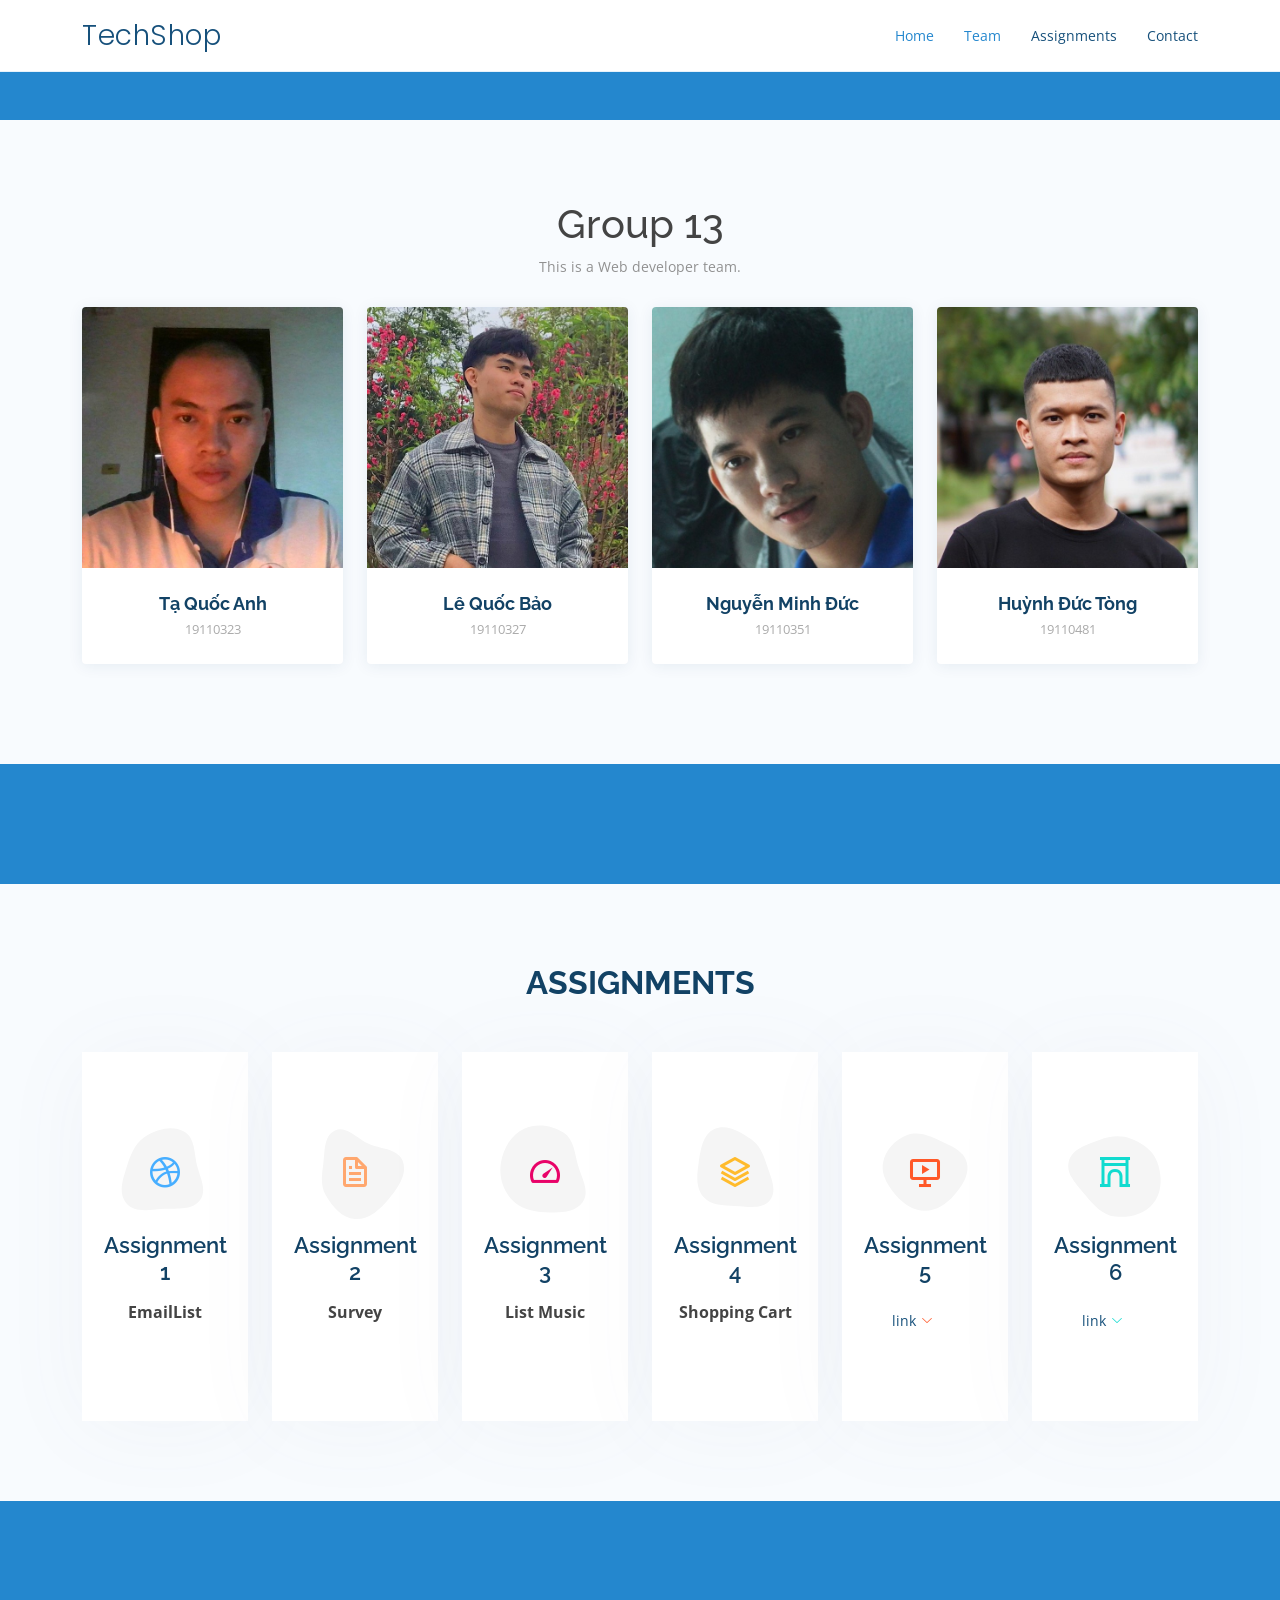
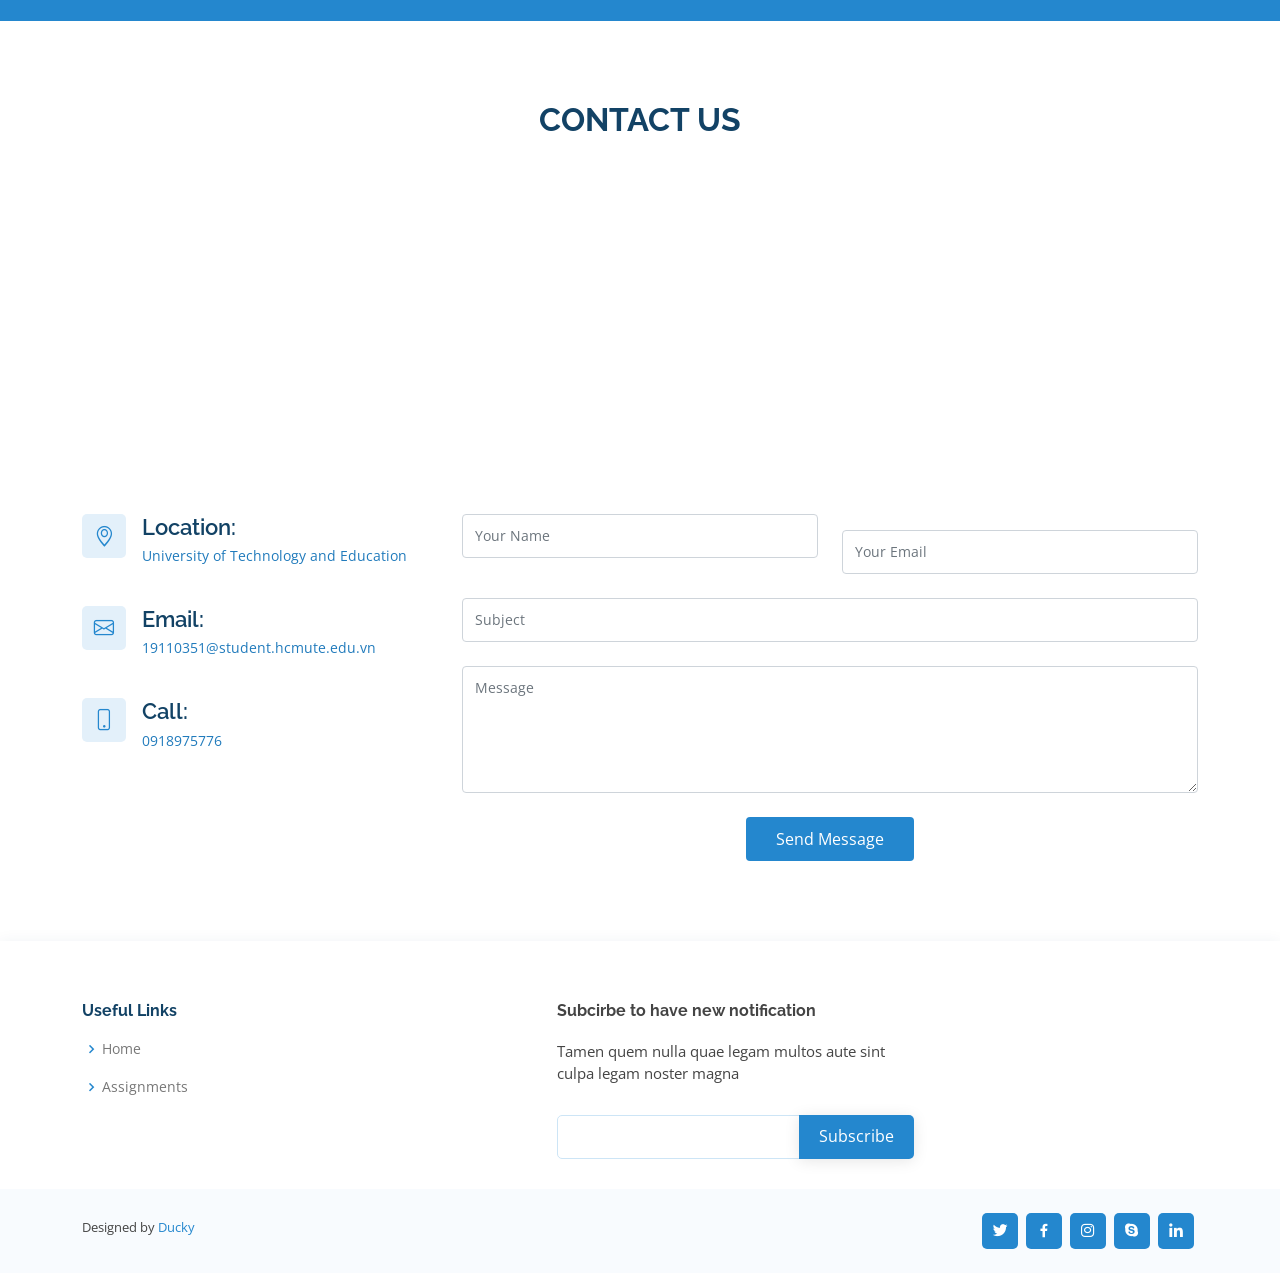
==== homepage.html @ ae22fce1 "commit - 4 Bao" ====
<!DOCTYPE html>
<html lang="en">

<head>
  <meta charset="utf-8">
  <meta content="width=device-width, initial-scale=1.0" name="viewport">

  <title>TechShop</title>
  <meta content="" name="description">
  <meta content="" name="keywords">

  <!-- Favicons -->
  <link href="assets/img/favicon.png" rel="icon">
  <link href="assets/img/apple-touch-icon.png" rel="apple-touch-icon">

  <!-- Google Fonts -->
  <link href="https://fonts.googleapis.com/css?family=Open+Sans:300,300i,400,400i,600,600i,700,700i|Raleway:300,300i,400,400i,500,500i,600,600i,700,700i|Poppins:300,300i,400,400i,500,500i,600,600i,700,700i" rel="stylesheet">

  <!-- Vendor CSS Files -->
  <link href="assets/vendor/aos/aos.css" rel="stylesheet">
  <link href="assets/vendor/bootstrap/css/bootstrap.min.css" rel="stylesheet">
  <link href="assets/vendor/bootstrap-icons/bootstrap-icons.css" rel="stylesheet">
  <link href="assets/vendor/boxicons/css/boxicons.min.css" rel="stylesheet">
  <link href="assets/vendor/glightbox/css/glightbox.min.css" rel="stylesheet">
  <link href="assets/vendor/remixicon/remixicon.css" rel="stylesheet">
  <link href="assets/vendor/swiper/swiper-bundle.min.css" rel="stylesheet">

  <!-- Template Main CSS File -->
  <link href="assets/css/style.css" rel="stylesheet">

  <!-- =======================================================
  * Template Name: OnePage - v4.4.0
  * Template URL: https://bootstrapmade.com/onepage-multipurpose-bootstrap-template/
  * Author: BootstrapMade.com
  * License: https://bootstrapmade.com/license/
  ======================================================== -->
</head>

<body>

  <!-- ======= Header ======= -->
  <header id="header" class="fixed-top">
    <div class="container d-flex align-items-center justify-content-between">

      <h1 class="logo"><a href="index.html">TechShop</a></h1>
      <!-- Uncomment below if you prefer to use an image logo -->
      <!-- <a href="index.html" class="logo"><img src="assets/img/logo.png" alt="" class="img-fluid"></a>-->

      <nav id="navbar" class="navbar">
        <ul>
          <li><a class="nav-link scrollto active" href="#hero">Home</a></li>
          <li><a class="nav-link scrollto" href="#team">Team</a></li>
          <!-- <li><a class="nav-link scrollto" href="#about">About</a></li> -->
          <li><a class="nav-link scrollto" href="#services">Assignments</a></li>
          <!-- <li><a class="nav-link scrollto o" href="#portfolio">Portfolio</a></li>
          <li><a class="nav-link scrollto" href="#pricing">Pricing</a></li> -->
          <li><a class="nav-link scrollto" href="#contact">Contact</a></li>
        </ul>
        <i class="bi bi-list mobile-nav-toggle"></i>
      </nav><!-- .navbar -->

    </div>
  </header><!-- End Header -->

  <!-- ======= Hero Section ======= -->
  <!-- <section id="hero" class="d-flex align-items-center">
    <div class="container position-relative" data-aos="fade-up" data-aos-delay="100">
      <div class="row justify-content-center">
        <div class="col-xl-7 col-lg-9 text-center">
          <h1>One Page Bootstrap Website Template</h1>
          <h2>We are team of talented designers</h2>
        </div>
      </div>
      <div class="text-center">
        <a href="#about" class="btn-get-started scrollto">Get Started</a>
      </div>

      <div class="row icon-boxes">
        <div class="col-md-6 col-lg-3 d-flex align-items-stretch mb-5 mb-lg-0" data-aos="zoom-in" data-aos-delay="200">
          <div class="icon-box">
            <div class="icon"><i class="ri-stack-line"></i></div>
            <h4 class="title"><a href="">Lorem Ipsum</a></h4>
            <p class="description">Voluptatum deleniti atque corrupti quos dolores et quas molestias excepturi</p>
          </div>
        </div>

        <div class="col-md-6 col-lg-3 d-flex align-items-stretch mb-5 mb-lg-0" data-aos="zoom-in" data-aos-delay="300">
          <div class="icon-box">
            <div class="icon"><i class="ri-palette-line"></i></div>
            <h4 class="title"><a href="">Sed ut perspiciatis</a></h4>
            <p class="description">Duis aute irure dolor in reprehenderit in voluptate velit esse cillum dolore</p>
          </div>
        </div>

        <div class="col-md-6 col-lg-3 d-flex align-items-stretch mb-5 mb-lg-0" data-aos="zoom-in" data-aos-delay="400">
          <div class="icon-box">
            <div class="icon"><i class="ri-command-line"></i></div>
            <h4 class="title"><a href="">Magni Dolores</a></h4>
            <p class="description">Excepteur sint occaecat cupidatat non proident, sunt in culpa qui officia</p>
          </div>
        </div>

        <div class="col-md-6 col-lg-3 d-flex align-items-stretch mb-5 mb-lg-0" data-aos="zoom-in" data-aos-delay="500">
          <div class="icon-box">
            <div class="icon"><i class="ri-fingerprint-line"></i></div>
            <h4 class="title"><a href="">Nemo Enim</a></h4>
            <p class="description">At vero eos et accusamus et iusto odio dignissimos ducimus qui blanditiis</p>
          </div>
        </div>

      </div>
    </div>
  </section>End Hero -->

  <main id="main">

    <!-- ======= About Section ======= -->
    <!-- <section id="about" class="about">
      <div class="container" data-aos="fade-up">

        <div class="section-title">
          <h2>About Us</h2>
          <p>Magnam dolores commodi suscipit. Necessitatibus eius consequatur ex aliquid fuga eum quidem. </p>
        </div>

        <div class="row content">
          <div class="col-lg-6">
            <p>
              Lorem ipsum dolor sit amet, consectetur adipiscing elit, sed do eiusmod tempor incididunt ut labore et dolore
              magna aliqua.
            </p>
            <ul>
              <li><i class="ri-check-double-line"></i> Ullamco laboris nisi ut aliquip ex ea commodo consequat</li>
              <li><i class="ri-check-double-line"></i> Duis aute irure dolor in reprehenderit in voluptate velit</li>
              <li><i class="ri-check-double-line"></i> Ullamco laboris nisi ut aliquip ex ea commodo consequat</li>
            </ul>
          </div>
          <div class="col-lg-6 pt-4 pt-lg-0">
            <p>
              Ullamco laboris nisi ut aliquip ex ea commodo consequat. Duis aute irure dolor in reprehenderit in voluptate
              velit esse cillum dolore eu fugiat nulla pariatur. Excepteur sint occaecat cupidatat non proident, sunt in
              culpa qui officia deserunt mollit anim id est laborum.
            </p>
            <a href="#" class="btn-learn-more">Learn More</a>
          </div>
        </div>

      </div>
    </section>End About Section -->

    <!-- ======= Counts Section ======= -->
    <!-- <section id="counts" class="counts section-bg">
      <div class="container">

        <div class="row justify-content-end">

          <div class="col-lg-3 col-md-5 col-6 d-md-flex align-items-md-stretch">
            <div class="count-box">
              <span data-purecounter-start="0" data-purecounter-end="65" data-purecounter-duration="2" class="purecounter"></span>
              <p>Happy Clients</p>
            </div>
          </div>

          <div class="col-lg-3 col-md-5 col-6 d-md-flex align-items-md-stretch">
            <div class="count-box">
              <span data-purecounter-start="0" data-purecounter-end="85" data-purecounter-duration="2" class="purecounter"></span>
              <p>Projects</p>
            </div>
          </div>

          <div class="col-lg-3 col-md-5 col-6 d-md-flex align-items-md-stretch">
            <div class="count-box">
              <span data-purecounter-start="0" data-purecounter-end="30" data-purecounter-duration="2" class="purecounter"></span>
              <p>Years of experience</p>
            </div>
          </div>

          <div class="col-lg-3 col-md-5 col-6 d-md-flex align-items-md-stretch">
            <div class="count-box">
              <span data-purecounter-start="0" data-purecounter-end="20" data-purecounter-duration="2" class="purecounter"></span>
              <p>Awards</p>
            </div>
          </div>

        </div>

      </div>
    </section>End Counts Section -->

    <!-- ======= About Video Section ======= -->
    <!-- <section id="about-video" class="about-video">
      <div class="container" data-aos="fade-up">

        <div class="row">

          <div class="col-lg-6 video-box align-self-baseline" data-aos="fade-right" data-aos-delay="100">
            <img src="assets/img/about-video.jpg" class="img-fluid" alt="">
            <a href="https://www.youtube.com/watch?v=jDDaplaOz7Q" class="glightbox play-btn mb-4" data-vbtype="video" data-autoplay="true"></a>
          </div>

          <div class="col-lg-6 pt-3 pt-lg-0 content" data-aos="fade-left" data-aos-delay="100">
            <h3>Voluptatem dignissimos provident quasi corporis voluptates sit assumenda.</h3>
            <p class="fst-italic">
              Lorem ipsum dolor sit amet, consectetur adipiscing elit, sed do eiusmod tempor incididunt ut labore et dolore
              magna aliqua.
            </p>
            <ul>
              <li><i class="bx bx-check-double"></i> Ullamco laboris nisi ut aliquip ex ea commodo consequat.</li>
              <li><i class="bx bx-check-double"></i> Duis aute irure dolor in reprehenderit in voluptate velit.</li>
              <li><i class="bx bx-check-double"></i> Voluptate repellendus pariatur reprehenderit corporis sint.</li>
              <li><i class="bx bx-check-double"></i> Ullamco laboris nisi ut aliquip ex ea commodo consequat. Duis aute irure dolor in reprehenderit in voluptate trideta storacalaperda mastiro dolore eu fugiat nulla pariatur.</li>
            </ul>
            <p>
              Ullamco laboris nisi ut aliquip ex ea commodo consequat. Duis aute irure dolor in reprehenderit in voluptate
              velit esse cillum dolore eu fugiat nulla pariatur. Excepteur sint occaecat cupidatat non proident, sunt in
              culpa qui officia deserunt mollit anim id est laborum
            </p>
          </div>

        </div>

      </div>
    </section>End About Video Section -->

    <!-- ======= Clients Section ======= -->
    <!-- <section id="clients" class="clients section-bg">
      <div class="container">

        <div class="row">

          <div class="col-lg-2 col-md-4 col-6 d-flex align-items-center justify-content-center" data-aos="zoom-in">
            <img src="assets/img/clients/client-1.png" class="img-fluid" alt="">
          </div>

          <div class="col-lg-2 col-md-4 col-6 d-flex align-items-center justify-content-center" data-aos="zoom-in">
            <img src="assets/img/clients/client-2.png" class="img-fluid" alt="">
          </div>

          <div class="col-lg-2 col-md-4 col-6 d-flex align-items-center justify-content-center" data-aos="zoom-in">
            <img src="assets/img/clients/client-3.png" class="img-fluid" alt="">
          </div>

          <div class="col-lg-2 col-md-4 col-6 d-flex align-items-center justify-content-center" data-aos="zoom-in">
            <img src="assets/img/clients/client-4.png" class="img-fluid" alt="">
          </div>

          <div class="col-lg-2 col-md-4 col-6 d-flex align-items-center justify-content-center" data-aos="zoom-in">
            <img src="assets/img/clients/client-5.png" class="img-fluid" alt="">
          </div>

          <div class="col-lg-2 col-md-4 col-6 d-flex align-items-center justify-content-center" data-aos="zoom-in">
            <img src="assets/img/clients/client-6.png" class="img-fluid" alt="">
          </div>

        </div>

      </div>
    </section>End Clients Section -->

    <!-- ======= Testimonials Section ======= -->
    <!-- ======= Team Section ======= -->
        <section id="cta" class="cta">
          <div class="container" data-aos="zoom-in">
            <div class="text-center">
            </div>
          </div>
        </section><!-- End Cta Section -->
    <section id="team" class="team section-bg">
      <div class="container" data-aos="fade-up">

        <div class="section-title">
          <h1>Group 13</h1>
          <p>This is a Web developer team.</p>
        </div>

        <div class="row">

          <div class="col-lg-3 col-md-6 d-flex align-items-stretch" data-aos="fade-up" data-aos-delay="100">
            <div class="member">
              <div class="member-img">
                <img src="assets/img/team/QAnh.jpg" class="img-fluid" alt="">
                <div class="social">
                  <a href=""><i class="bi bi-twitter"></i></a>
                  <a href="https://www.facebook.com/quocanhcutedethuong"><i class="bi bi-facebook"></i></a>
                  <a href=""><i class="bi bi-instagram"></i></a>
                  <a href=""><i class="bi bi-linkedin"></i></a>
                </div>
              </div>
              <div class="member-info">
                <h4>Tạ Quốc Anh</h4>
                <span>19110323</span>
              </div>
            </div>
          </div>

          <div class="col-lg-3 col-md-6 d-flex align-items-stretch" data-aos="fade-up" data-aos-delay="200">
            <div class="member">
              <div class="member-img">
                <img src="assets/img/team/Bao.jpg" class="img-fluid" alt="">
                <div class="social">
                  <a href=""><i class="bi bi-twitter"></i></a>
                  <a href="https://www.facebook.com/quocbao.le.12576"><i class="bi bi-facebook"></i></a>
                  <a href=""><i class="bi bi-instagram"></i></a>
                  <a href=""><i class="bi bi-linkedin"></i></a>
                </div>
              </div>
              <div class="member-info">
                <h4>Lê Quốc Bảo</h4>
                <span>19110327</span>
              </div>
            </div>
          </div>

          <div class="col-lg-3 col-md-6 d-flex align-items-stretch" data-aos="fade-up" data-aos-delay="300">
            <div class="member">
              <div class="member-img">
                <img src="assets/img/team/Ducky.jpg" class="img-fluid" alt="">
                <div class="social">
                  <a href=""><i class="bi bi-twitter"></i></a>
                  <a href="https://www.facebook.com/minkduckk/"><i class="bi bi-facebook"></i></a>
                  <a href=""><i class="bi bi-instagram"></i></a>
                  <a href=""><i class="bi bi-linkedin"></i></a>
                </div>
              </div>
              <div class="member-info">
                <h4>Nguyễn Minh Đức</h4>
                <span>19110351</span>
              </div>
            </div>
          </div>

          <div class="col-lg-3 col-md-6 d-flex align-items-stretch" data-aos="fade-up" data-aos-delay="400">
            <div class="member">
              <div class="member-img">
                <img src="assets/img/team/Tong.jpg" class="img-fluid" alt="">
                <div class="social">
                  <a href=""><i class="bi bi-twitter"></i></a>
                  <a href="https://www.facebook.com/profile.php?id=100012479777124"><i class="bi bi-facebook"></i></a>
                  <a href=""><i class="bi bi-instagram"></i></a>
                  <a href=""><i class="bi bi-linkedin"></i></a>
                </div>
              </div>
              <div class="member-info">
                <h4>Huỳnh Đức Tòng</h4>
                <span>19110481</span>
              </div>
            </div>
          </div>

        </div>

      </div>
    </section><!-- End Team Section -->
    <!-- ======= Cta Section ======= -->
    <section id="cta" class="cta">
      <div class="container" data-aos="zoom-in">
        <div class="text-center">
        </div>
      </div>
    </section><!-- End Cta Section -->
    <!-- ======= Services Section ======= -->
    <section id="services" class="services section-bg">
      <div class="container" data-aos="fade-up">

        <div class="section-title">
          <h2>Assignments</h2>
        </div>

     

        <div class="row">
          <div class="col-lg-2 col-md-6 d-flex align-items-stretch" data-aos="zoom-in" data-aos-delay="300">
            <div class="icon-box iconbox-blue">
              <div class="icon">
                <svg width="100" height="100" viewBox="0 0 600 600" xmlns="http://www.w3.org/2000/svg"
                  href="https://demojspservlet.herokuapp.com/">
                  <path stroke="none" stroke-width="0" fill="#f5f5f5"
                    d="M300,521.0016835830174C376.1290562159157,517.8887921683347,466.0731472004068,529.7835943286574,510.70327084640275,468.03025145048787C554.3714126377745,407.6079735673963,508.03601936045806,328.9844924480964,491.2728898941984,256.3432110539036C474.5976632858925,184.082847569629,479.9380746630129,96.60480741107993,416.23090153303,58.64404602377083C348.86323505073057,18.502131276798302,261.93793281208167,40.57373210992963,193.5410806939664,78.93577620505333C130.42746243093433,114.334589627462,98.30271207620316,179.96522072025542,76.75703585869454,249.04625023123273C51.97151888228291,328.5150500222984,13.704378332031375,421.85034740162234,66.52175969318436,486.19268352777647C119.04800174914682,550.1803526380478,217.28368757567262,524.383925680826,300,521.0016835830174">
                  </path>
                </svg>
                <i class="bx bxl-dribbble"></i>
              </div>
              <h4><a href="https://ducnhoxlatui.github.io/ducnhoxlatui-LapTrinhWebRepository/">Assignment 1</a></h4>
              <strong style="text-align: center;">EmailList</strong>
        
              <!-- <p>- using only JSP</p>
                      <p>- using only Servlet</p>
                      <p>- and combining JSP and Servlet in MVC framework</p> -->
        
            </div>
          </div>
        
          <div class="col-lg-2 col-md-6 d-flex align-items-stretch" data-aos="zoom-in" data-aos-delay="300">
            <div class="icon-box iconbox-orange ">
              <div class="icon">
                <svg width="100" height="100" viewBox="0 0 600 600" xmlns="http://www.w3.org/2000/svg">
                  <path stroke="none" stroke-width="0" fill="#f5f5f5"
                    d="M300,582.0697525312426C382.5290701553225,586.8405444964366,449.9789794690241,525.3245884688669,502.5850820975895,461.55621195738473C556.606425686781,396.0723002908107,615.8543463187945,314.28637112970534,586.6730223649479,234.56875336149918C558.9533121215079,158.8439757836574,454.9685369536778,164.00468322053177,381.49747125262974,130.76875717737553C312.15926192815925,99.40240125094834,248.97055460311594,18.661163978235184,179.8680185752513,50.54337015887873C110.5421016452524,82.52863877960104,119.82277516462835,180.83849132639028,109.12597500060166,256.43424936330496C100.08760227029461,320.3096726198365,92.17705696193138,384.0621239912766,124.79988738764834,439.7174275375508C164.83382741302287,508.01625554203684,220.96474134820875,577.5009287672846,300,582.0697525312426">
                  </path>
                </svg>
                <i class="bx bx-file"></i>
              </div>
              <h4><a href="">Assignment 2</a></h4>
              <strong style="text-align: center;">Survey</strong>
            </div>
          </div>
        
          <div class="col-lg-2 col-md-6 d-flex align-items-stretch" data-aos="zoom-in" data-aos-delay="300">
            <div class="icon-box iconbox-pink">
              <div class="icon">
                <svg width="100" height="100" viewBox="0 0 600 600" xmlns="http://www.w3.org/2000/svg">
                  <path stroke="none" stroke-width="0" fill="#f5f5f5"
                    d="M300,541.5067337569781C382.14930387511276,545.0595476570109,479.8736841581634,548.3450877840088,526.4010558755058,480.5488172755941C571.5218469581645,414.80211281144784,517.5187510058486,332.0715597781072,496.52539010469104,255.14436215662573C477.37192572678356,184.95920475031193,473.57363656557914,105.61284051026155,413.0603344069578,65.22779650032875C343.27470386102294,18.654635553484475,251.2091493199835,5.337323636656869,175.0934190732945,40.62881213300186C97.87086631185822,76.43348514350839,51.98124368387456,156.15599469081315,36.44837278890362,239.84606092416172C21.716077023791087,319.22268207091537,43.775223500013084,401.1760424656574,96.891909868211,461.97329694683043C147.22146801428983,519.5804099606455,223.5754009179313,538.201503339737,300,541.5067337569781">
                  </path>
                </svg>
                <i class="bx bx-tachometer"></i>
              </div>
              <h4><a href="">Assignment 3</a></h4>
              <strong style="text-align: center;">List Music</strong>
            </div>
          </div>
        
          <div class="col-lg-2 col-md-6 d-flex align-items-stretch" data-aos="zoom-in" data-aos-delay="300">
            <div class="icon-box iconbox-yellow">
              <div class="icon">
                <svg width="100" height="100" viewBox="0 0 600 600" xmlns="http://www.w3.org/2000/svg">
                  <path stroke="none" stroke-width="0" fill="#f5f5f5"
                    d="M300,503.46388370962813C374.79870501325706,506.71871716319447,464.8034551963731,527.1746412648533,510.4981551193396,467.86667711651364C555.9287308511215,408.9015244558933,512.6030010748507,327.5744911775523,490.211057578863,256.5855673507754C471.097692560561,195.9906835881958,447.69079081568157,138.11976852964426,395.19560036434837,102.3242989838813C329.3053358748298,57.3949838291264,248.02791733380457,8.279543830951368,175.87071277845988,42.242879143198664C103.41431057327972,76.34704239035025,93.79494320519305,170.9812938413882,81.28167332365135,250.07896920659033C70.17666984294237,320.27484674793965,64.84698225790005,396.69656628748305,111.28512138212992,450.4950937839243C156.20124167950087,502.5303643271138,231.32542653798444,500.4755392045468,300,503.46388370962813">
                  </path>
                </svg>
                <i class="bx bx-layer"></i>
              </div>
              <h4><a href="">Assignment 4</a></h4>
              <strong style="text-align: center;">Shopping Cart</strong>
            </div>
          </div>
        
          <div class="col-lg-2 col-md-6 d-flex align-items-stretch" data-aos="zoom-in" data-aos-delay="300">
            <div class="icon-box iconbox-red">
              <div class="icon">
                <svg width="100" height="100" viewBox="0 0 600 600" xmlns="http://www.w3.org/2000/svg">
                  <path stroke="none" stroke-width="0" fill="#f5f5f5"
                    d="M300,532.3542879108572C369.38199826031484,532.3153073249985,429.10787420159085,491.63046689027357,474.5244479745417,439.17860296908856C522.8885846962883,383.3225815378663,569.1668002868075,314.3205725914397,550.7432151929288,242.7694973846089C532.6665558377875,172.5657663291529,456.2379748765914,142.6223662098291,390.3689995646985,112.34683881706744C326.66090330228417,83.06452184765237,258.84405631176094,53.51806209861945,193.32584062364296,78.48882559362697C121.61183558270385,105.82097193414197,62.805066853699245,167.19869350419734,48.57481801355237,242.6138429142374C34.843463184063346,315.3850353017275,76.69343916112496,383.4422959591041,125.22947124332185,439.3748458443577C170.7312796277747,491.8107796887764,230.57421082200815,532.3932930995766,300,532.3542879108572">
                  </path>
                </svg>
                <i class="bx bx-slideshow"></i>
              </div>
              <h4><a href="">Assignment 5</a></h4>
              <nav id="navbar" class="navbar">
                <ul>
                  <li class="dropdown"><a href="#"><span>link</span> <i class="bi bi-chevron-down"></i></a>
                    <ul>
                      <li><a href="#">Only Servlet</a></li>
                      <li><a href="#">Only JSP</a></li>
                      <li><a href="#">MVC</a></li>
                    </ul>
                  </li>
                </ul>
                <i class="bi bi-list mobile-nav-toggle"></i>
              </nav>
            </div>
          </div>
        
          <div class="col-lg-2 col-md-6 d-flex align-items-stretch" data-aos="zoom-in" data-aos-delay="300">
            <div class="icon-box iconbox-teal">
              <div class="icon">
                <svg width="100" height="100" viewBox="0 0 600 600" xmlns="http://www.w3.org/2000/svg">
                  <path stroke="none" stroke-width="0" fill="#f5f5f5"
                    d="M300,566.797414625762C385.7384707136149,576.1784315230908,478.7894351017131,552.8928747891023,531.9192734346935,484.94944893311C584.6109503024035,417.5663521118492,582.489472248146,322.67544863468447,553.9536738515405,242.03673114598146C529.1557734026468,171.96086150256528,465.24506316201064,127.66468636344209,395.9583748389544,100.7403814666027C334.2173773831606,76.7482773500951,269.4350130405921,84.62216499799875,207.1952322260088,107.2889140133804C132.92018162631612,134.33871894543012,41.79353780512637,160.00259165414826,22.644507872594943,236.69541883565114C3.319112789854554,314.0945973066697,72.72355303640163,379.243833228382,124.04198916343866,440.3218312028393C172.9286146004772,498.5055451809895,224.45579914871206,558.5317968840102,300,566.797414625762">
                  </path>
                </svg>
                <i class="bx bx-arch"></i>
              </div>
              <h4><a href="">Assignment 6</a></h4>
              <nav id="navbar" class="navbar">
                <ul>
                  <li class="dropdown"><a href="#"><span>link</span> <i class="bi bi-chevron-down"></i></a>
                    <ul>
                      <li><a href="#">Only Servlet</a></li>
                      <li><a href="#">Only JSP</a></li>
                      <li><a href="#">MVC</a></li>
                    </ul>
                  </li>
                </ul>
                <i class="bi bi-list mobile-nav-toggle"></i>
              </nav>
            </div>
          </div>
        
        </div>

      </div>
    </section><!-- End Sevices Section -->



   <!-- <-- ======= Portfolio Section ======= --> 
     <!-- <section id="portfolio" class="portfolio">
      <div class="container" data-aos="fade-up">

        <div class="section-title">
          <h2>Portfolio</h2>
          <p>Magnam dolores commodi suscipit. Necessitatibus eius consequatur ex aliquid fuga eum quidem. Sit sint consectetur velit. Quisquam quos quisquam cupiditate. Et nemo qui impedit suscipit alias ea. Quia fugiat sit in iste officiis commodi quidem hic quas.</p>
        </div>

        <div class="row" data-aos="fade-up" data-aos-delay="150">
          <div class="col-lg-12 d-flex justify-content-center">
            <ul id="portfolio-flters">
              <li data-filter="*" class="filter-active">All</li>
              <li data-filter=".filter-app">App</li>
              <li data-filter=".filter-card">Card</li>
              <li data-filter=".filter-web">Web</li>
            </ul>
          </div>
        </div>

        <div class="row portfolio-container" data-aos="fade-up" data-aos-delay="300">

          <div class="col-lg-4 col-md-6 portfolio-item filter-app">
            <div class="portfolio-wrap">
              <img src="assets/img/portfolio/portfolio-1.jpg" class="img-fluid" alt="">
              <div class="portfolio-info">
                <h4>App 1</h4>
                <p>App</p>
                <div class="portfolio-links">
                  <a href="assets/img/portfolio/portfolio-1.jpg" data-gallery="portfolioGallery" class="portfolio-lightbox" title="App 1"><i class="bx bx-plus"></i></a>
                  <a href="portfolio-details.html" title="More Details"><i class="bx bx-link"></i></a>
                </div>
              </div>
            </div>
          </div>

          <div class="col-lg-4 col-md-6 portfolio-item filter-web">
            <div class="portfolio-wrap">
              <img src="assets/img/portfolio/portfolio-2.jpg" class="img-fluid" alt="">
              <div class="portfolio-info">
                <h4>Web 3</h4>
                <p>Web</p>
                <div class="portfolio-links">
                  <a href="assets/img/portfolio/portfolio-2.jpg" data-gallery="portfolioGallery" class="portfolio-lightbox" title="Web 3"><i class="bx bx-plus"></i></a>
                  <a href="portfolio-details.html" title="More Details"><i class="bx bx-link"></i></a>
                </div>
              </div>
            </div>
          </div>

          <div class="col-lg-4 col-md-6 portfolio-item filter-app">
            <div class="portfolio-wrap">
              <img src="assets/img/portfolio/portfolio-3.jpg" class="img-fluid" alt="">
              <div class="portfolio-info">
                <h4>App 2</h4>
                <p>App</p>
                <div class="portfolio-links">
                  <a href="assets/img/portfolio/portfolio-3.jpg" data-gallery="portfolioGallery" class="portfolio-lightbox" title="App 2"><i class="bx bx-plus"></i></a>
                  <a href="portfolio-details.html" title="More Details"><i class="bx bx-link"></i></a>
                </div>
              </div>
            </div>
          </div>

          <div class="col-lg-4 col-md-6 portfolio-item filter-card">
            <div class="portfolio-wrap">
              <img src="assets/img/portfolio/portfolio-4.jpg" class="img-fluid" alt="">
              <div class="portfolio-info">
                <h4>Card 2</h4>
                <p>Card</p>
                <div class="portfolio-links">
                  <a href="assets/img/portfolio/portfolio-4.jpg" data-gallery="portfolioGallery" class="portfolio-lightbox" title="Card 2"><i class="bx bx-plus"></i></a>
                  <a href="portfolio-details.html" title="More Details"><i class="bx bx-link"></i></a>
                </div>
              </div>
            </div>
          </div>

          <div class="col-lg-4 col-md-6 portfolio-item filter-web">
            <div class="portfolio-wrap">
              <img src="assets/img/portfolio/portfolio-5.jpg" class="img-fluid" alt="">
              <div class="portfolio-info">
                <h4>Web 2</h4>
                <p>Web</p>
                <div class="portfolio-links">
                  <a href="assets/img/portfolio/portfolio-5.jpg" data-gallery="portfolioGallery" class="portfolio-lightbox" title="Web 2"><i class="bx bx-plus"></i></a>
                  <a href="portfolio-details.html" title="More Details"><i class="bx bx-link"></i></a>
                </div>
              </div>
            </div>
          </div>

          <div class="col-lg-4 col-md-6 portfolio-item filter-app">
            <div class="portfolio-wrap">
              <img src="assets/img/portfolio/portfolio-6.jpg" class="img-fluid" alt="">
              <div class="portfolio-info">
                <h4>App 3</h4>
                <p>App</p>
                <div class="portfolio-links">
                  <a href="assets/img/portfolio/portfolio-6.jpg" data-gallery="portfolioGallery" class="portfolio-lightbox" title="App 3"><i class="bx bx-plus"></i></a>
                  <a href="portfolio-details.html" title="More Details"><i class="bx bx-link"></i></a>
                </div>
              </div>
            </div>
          </div>

          <div class="col-lg-4 col-md-6 portfolio-item filter-card">
            <div class="portfolio-wrap">
              <img src="assets/img/portfolio/portfolio-7.jpg" class="img-fluid" alt="">
              <div class="portfolio-info">
                <h4>Card 1</h4>
                <p>Card</p>
                <div class="portfolio-links">
                  <a href="assets/img/portfolio/portfolio-7.jpg" data-gallery="portfolioGallery" class="portfolio-lightbox" title="Card 1"><i class="bx bx-plus"></i></a>
                  <a href="portfolio-details.html" title="More Details"><i class="bx bx-link"></i></a>
                </div>
              </div>
            </div>
          </div>

          <div class="col-lg-4 col-md-6 portfolio-item filter-card">
            <div class="portfolio-wrap">
              <img src="assets/img/portfolio/portfolio-8.jpg" class="img-fluid" alt="">
              <div class="portfolio-info">
                <h4>Card 3</h4>
                <p>Card</p>
                <div class="portfolio-links">
                  <a href="assets/img/portfolio/portfolio-8.jpg" data-gallery="portfolioGallery" class="portfolio-lightbox" title="Card 3"><i class="bx bx-plus"></i></a>
                  <a href="portfolio-details.html" title="More Details"><i class="bx bx-link"></i></a>
                </div>
              </div>
            </div>
          </div>

          <div class="col-lg-4 col-md-6 portfolio-item filter-web">
            <div class="portfolio-wrap">
              <img src="assets/img/portfolio/portfolio-9.jpg" class="img-fluid" alt="">
              <div class="portfolio-info">
                <h4>Web 3</h4>
                <p>Web</p>
                <div class="portfolio-links">
                  <a href="assets/img/portfolio/portfolio-9.jpg" data-gallery="portfolioGallery" class="portfolio-lightbox" title="Web 3"><i class="bx bx-plus"></i></a>
                  <a href="portfolio-details.html" title="More Details"><i class="bx bx-link"></i></a>
                </div>
              </div>
            </div>
          </div>

        </div>

      </div>
    </section> -->
    <!-- End Portfolio Section -->

    <!-- ======= Cta Section ======= -->
    <section id="cta" class="cta">
      <div class="container" data-aos="zoom-in">
        <div class="text-center">
        </div>
      </div>
    </section><!-- End Cta Section -->

    <!-- ======= Pricing Section ======= -->
    <!-- <section id="pricing" class="pricing">
      <div class="container" data-aos="fade-up">

        <div class="section-title">
          <h2>Pricing</h2>
          <p>Magnam dolores commodi suscipit. Necessitatibus eius consequatur ex aliquid fuga eum quidem. Sit sint consectetur velit. Quisquam quos quisquam cupiditate. Et nemo qui impedit suscipit alias ea. Quia fugiat sit in iste officiis commodi quidem hic quas.</p>
        </div>

        <div class="row">

          <div class="col-lg-4 col-md-6" data-aos="zoom-im" data-aos-delay="100">
            <div class="box">
              <h3>Free</h3>
              <h4><sup>$</sup>0<span> / month</span></h4>
              <ul>
                <li>Aida dere</li>
                <li>Nec feugiat nisl</li>
                <li>Nulla at volutpat dola</li>
                <li class="na">Pharetra massa</li>
                <li class="na">Massa ultricies mi</li>
              </ul>
              <div class="btn-wrap">
                <a href="#" class="btn-buy">Buy Now</a>
              </div>
            </div>
          </div>

          <div class="col-lg-4 col-md-6 mt-4 mt-md-0" data-aos="zoom-in" data-aos-delay="100">
            <div class="box featured">
              <h3>Business</h3>
              <h4><sup>$</sup>19<span> / month</span></h4>
              <ul>
                <li>Aida dere</li>
                <li>Nec feugiat nisl</li>
                <li>Nulla at volutpat dola</li>
                <li>Pharetra massa</li>
                <li class="na">Massa ultricies mi</li>
              </ul>
              <div class="btn-wrap">
                <a href="#" class="btn-buy">Buy Now</a>
              </div>
            </div>
          </div>

          <div class="col-lg-4 col-md-6 mt-4 mt-lg-0" data-aos="zoom-in" data-aos-delay="100">
            <div class="box">
              <h3>Developer</h3>
              <h4><sup>$</sup>29<span> / month</span></h4>
              <ul>
                <li>Aida dere</li>
                <li>Nec feugiat nisl</li>
                <li>Nulla at volutpat dola</li>
                <li>Pharetra massa</li>
                <li>Massa ultricies mi</li>
              </ul>
              <div class="btn-wrap">
                <a href="#" class="btn-buy">Buy Now</a>
              </div>
            </div>
          </div>

        </div>

      </div>
    </section>End Pricing Section -->

    <!-- ======= Frequently Asked Questions Section ======= -->
    <!-- <section id="faq" class="faq section-bg">
      <div class="container" data-aos="fade-up">

        <div class="section-title">
          <h2>Frequently Asked Questions</h2>
          <p>Magnam dolores commodi suscipit. Necessitatibus eius consequatur ex aliquid fuga eum quidem. Sit sint consectetur velit. Quisquam quos quisquam cupiditate. Et nemo qui impedit suscipit alias ea. Quia fugiat sit in iste officiis commodi quidem hic quas.</p>
        </div>

        <div class="faq-list">
          <ul>
            <li data-aos="fade-up">
              <i class="bx bx-help-circle icon-help"></i> <a data-bs-toggle="collapse" class="collapse" data-bs-target="#faq-list-1">Non consectetur a erat nam at lectus urna duis? <i class="bx bx-chevron-down icon-show"></i><i class="bx bx-chevron-up icon-close"></i></a>
              <div id="faq-list-1" class="collapse show" data-bs-parent=".faq-list">
                <p>
                  Feugiat pretium nibh ipsum consequat. Tempus iaculis urna id volutpat lacus laoreet non curabitur gravida. Venenatis lectus magna fringilla urna porttitor rhoncus dolor purus non.
                </p>
              </div>
            </li>

            <li data-aos="fade-up" data-aos-delay="100">
              <i class="bx bx-help-circle icon-help"></i> <a data-bs-toggle="collapse" data-bs-target="#faq-list-2" class="collapsed">Feugiat scelerisque varius morbi enim nunc? <i class="bx bx-chevron-down icon-show"></i><i class="bx bx-chevron-up icon-close"></i></a>
              <div id="faq-list-2" class="collapse" data-bs-parent=".faq-list">
                <p>
                  Dolor sit amet consectetur adipiscing elit pellentesque habitant morbi. Id interdum velit laoreet id donec ultrices. Fringilla phasellus faucibus scelerisque eleifend donec pretium. Est pellentesque elit ullamcorper dignissim. Mauris ultrices eros in cursus turpis massa tincidunt dui.
                </p>
              </div>
            </li>

            <li data-aos="fade-up" data-aos-delay="200">
              <i class="bx bx-help-circle icon-help"></i> <a data-bs-toggle="collapse" data-bs-target="#faq-list-3" class="collapsed">Dolor sit amet consectetur adipiscing elit? <i class="bx bx-chevron-down icon-show"></i><i class="bx bx-chevron-up icon-close"></i></a>
              <div id="faq-list-3" class="collapse" data-bs-parent=".faq-list">
                <p>
                  Eleifend mi in nulla posuere sollicitudin aliquam ultrices sagittis orci. Faucibus pulvinar elementum integer enim. Sem nulla pharetra diam sit amet nisl suscipit. Rutrum tellus pellentesque eu tincidunt. Lectus urna duis convallis convallis tellus. Urna molestie at elementum eu facilisis sed odio morbi quis
                </p>
              </div>
            </li>

            <li data-aos="fade-up" data-aos-delay="300">
              <i class="bx bx-help-circle icon-help"></i> <a data-bs-toggle="collapse" data-bs-target="#faq-list-4" class="collapsed">Tempus quam pellentesque nec nam aliquam sem et tortor consequat? <i class="bx bx-chevron-down icon-show"></i><i class="bx bx-chevron-up icon-close"></i></a>
              <div id="faq-list-4" class="collapse" data-bs-parent=".faq-list">
                <p>
                  Molestie a iaculis at erat pellentesque adipiscing commodo. Dignissim suspendisse in est ante in. Nunc vel risus commodo viverra maecenas accumsan. Sit amet nisl suscipit adipiscing bibendum est. Purus gravida quis blandit turpis cursus in.
                </p>
              </div>
            </li>

            <li data-aos="fade-up" data-aos-delay="400">
              <i class="bx bx-help-circle icon-help"></i> <a data-bs-toggle="collapse" data-bs-target="#faq-list-5" class="collapsed">Tortor vitae purus faucibus ornare. Varius vel pharetra vel turpis nunc eget lorem dolor? <i class="bx bx-chevron-down icon-show"></i><i class="bx bx-chevron-up icon-close"></i></a>
              <div id="faq-list-5" class="collapse" data-bs-parent=".faq-list">
                <p>
                  Laoreet sit amet cursus sit amet dictum sit amet justo. Mauris vitae ultricies leo integer malesuada nunc vel. Tincidunt eget nullam non nisi est sit amet. Turpis nunc eget lorem dolor sed. Ut venenatis tellus in metus vulputate eu scelerisque.
                </p>
              </div>
            </li>

          </ul>
        </div>

      </div>
    </section>End Frequently Asked Questions Section -->

    <!-- ======= Contact Section ======= -->
    <section id="contact" class="contact">
      <div class="container" data-aos="fade-up">

        <div class="section-title">
          <h2>Contact us</h2>
        </div>

        <div>
          <iframe style="border:0; width: 100%; height: 270px;" src="https://www.google.com/maps/embed?pb=!1m14!1m8!1m3!1d12097.433213460943!2d-74.0062269!3d40.7101282!3m2!1i1024!2i768!4f13.1!3m3!1m2!1s0x0%3A0xb89d1fe6bc499443!2sDowntown+Conference+Center!5e0!3m2!1smk!2sbg!4v1539943755621" frameborder="0" allowfullscreen></iframe>
        </div>

        <div class="row mt-5">

          <div class="col-lg-4">
            <div class="info">
              <div class="address">
                <i class="bi bi-geo-alt"></i>
                <h4>Location:</h4>
                <p>University of Technology and Education</p>
              </div>

              <div class="email">
                <i class="bi bi-envelope"></i>
                <h4>Email:</h4>
                <p>19110351@student.hcmute.edu.vn</p>
              </div>

              <div class="phone">
                <i class="bi bi-phone"></i>
                <h4>Call:</h4>
                <p>0918975776</p>
              </div>

            </div>

          </div>

          <div class="col-lg-8 mt-5 mt-lg-0">

            <form action="forms/contact.php" method="post" role="form" class="php-email-form">
              <div class="row">
                <div class="col-md-6 form-group">
                  <input type="text" name="name" class="form-control" id="name" placeholder="Your Name" required>
                </div>
                <div class="col-md-6 form-group mt-3 mt-md-3">
                  <input type="email" class="form-control" name="email" id="email" placeholder="Your Email" required>
                </div>
              </div>
              <div class="form-group mt-3">
                <input type="text" class="form-control" name="subject" id="subject" placeholder="Subject" required>
              </div>
              <div class="form-group mt-3">
                <textarea class="form-control" name="message" rows="5" placeholder="Message" required></textarea>
              </div>
              <div class="my-3">
                <div class="loading">Loading</div>
                <div class="error-message"></div>
                <div class="sent-message">Your message has been sent. Thank you!</div>
              </div>
              <div class="text-center"><button type="submit">Send Message</button></div>
            </form>

          </div>

        </div>

      </div>
    </section><!-- End Contact Section -->

  </main><!-- End #main -->

  <!-- ======= Footer ======= -->
  <footer id="footer">

    <div class="footer-top">
      <div class="container">
        <div class="row">

          <!-- <div class="col-lg-3 col-md-6 footer-contact">
            <h3>OnePage</h3>
            <p>
              A108 Adam Street <br>
              New York, NY 535022<br>
              United States <br><br>
              <strong>Phone:</strong> +1 5589 55488 55<br>
              <strong>Email:</strong> info@example.com<br>
            </p>
          </div> -->

          <div class="col-lg-2 col-md-6 footer-links">
            <h4>Useful Links</h4>
            <ul>
              <li><i class="bx bx-chevron-right"></i> <a href="#">Home</a></li>
              <!-- <li><i class="bx bx-chevron-right"></i> <a href="#">About us</a></li> -->
              <li><i class="bx bx-chevron-right"></i> <a href="#">Assignments</a></li>
              <!-- <li><i class="bx bx-chevron-right"></i> <a href="#">Terms of service</a></li>
              <li><i class="bx bx-chevron-right"></i> <a href="#">Privacy policy</a></li> -->
            </ul>
          </div>

          <div class="col-lg-3 col-md-6 footer-links">
            <!-- <h4>Our Services</h4>
            <ul>
              <li><i class="bx bx-chevron-right"></i> <a href="#">Web Design</a></li>
              <li><i class="bx bx-chevron-right"></i> <a href="#">Web Development</a></li>
              <li><i class="bx bx-chevron-right"></i> <a href="#">Product Management</a></li>
              <li><i class="bx bx-chevron-right"></i> <a href="#">Marketing</a></li>
              <li><i class="bx bx-chevron-right"></i> <a href="#">Graphic Design</a></li>
            </ul> -->
          </div>

          <div class="col-lg-4 col-md-6 footer-newsletter">
            <h4>Subcirbe to have new notification</h4>
            <p>Tamen quem nulla quae legam multos aute sint culpa legam noster magna</p>
            <form action="" method="post">
              <input type="email" name="email"><input type="submit" value="Subscribe">
            </form>
          </div>

        </div>
      </div>
    </div>

    <div class="container d-md-flex py-4">

      <div class="me-md-auto text-center text-md-start">

        <div class="credits">
          <!-- All the links in the footer should remain intact. -->
          <!-- You can delete the links only if you purchased the pro version. -->
          <!-- Licensing information: https://bootstrapmade.com/license/ -->
          <!-- Purchase the pro version with working PHP/AJAX contact form: https://bootstrapmade.com/onepage-multipurpose-bootstrap-template/ -->
          Designed by <a href="https://www.facebook.com/minkduckk/">Ducky</a>
        </div>
      </div>
      <div class="social-links text-center text-md-right pt-3 pt-md-0">
        <a href="#" class="twitter"><i class="bx bxl-twitter"></i></a>
        <a href="#" class="facebook"><i class="bx bxl-facebook"></i></a>
        <a href="#" class="instagram"><i class="bx bxl-instagram"></i></a>
        <a href="#" class="google-plus"><i class="bx bxl-skype"></i></a>
        <a href="#" class="linkedin"><i class="bx bxl-linkedin"></i></a>
      </div>
    </div>
  </footer><!-- End Footer -->

  <div id="preloader"></div>
  <a href="#" class="back-to-top d-flex align-items-center justify-content-center"><i class="bi bi-arrow-up-short"></i></a>

  <!-- Vendor JS Files -->
  <script src="assets/vendor/aos/aos.js"></script>
  <script src="assets/vendor/bootstrap/js/bootstrap.bundle.min.js"></script>
  <script src="assets/vendor/glightbox/js/glightbox.min.js"></script>
  <script src="assets/vendor/isotope-layout/isotope.pkgd.min.js"></script>
  <script src="assets/vendor/php-email-form/validate.js"></script>
  <script src="assets/vendor/purecounter/purecounter.js"></script>
  <script src="assets/vendor/swiper/swiper-bundle.min.js"></script>

  <!-- Template Main JS File -->
  <script src="assets/js/main.js"></script>

</body>

</html>
---- assets/css/style.css ----
/**
* Template Name: OnePage - v4.4.0
* Template URL: https://bootstrapmade.com/onepage-multipurpose-bootstrap-template/
* Author: BootstrapMade.com
* License: https://bootstrapmade.com/license/
*/

/*--------------------------------------------------------------
# General
--------------------------------------------------------------*/
body {
  font-family: "Open Sans", sans-serif;
  color: #444444;
}

a {
  color: #2487ce;
  text-decoration: none;
}

a:hover {
  color: #469fdf;
  text-decoration: none;
}

h1, h2, h3, h4, h5, h6 {
  font-family: "Raleway", sans-serif;
}

/*--------------------------------------------------------------
# Back to top button
--------------------------------------------------------------*/
.back-to-top {
  position: fixed;
  visibility: hidden;
  opacity: 0;
  right: 15px;
  bottom: 15px;
  z-index: 996;
  background: #2487ce;
  width: 40px;
  height: 40px;
  border-radius: 4px;
  transition: all 0.4s;
}
.back-to-top i {
  font-size: 28px;
  color: #fff;
  line-height: 0;
}
.back-to-top:hover {
  background: #3e9bdd;
  color: #fff;
}
.back-to-top.active {
  visibility: visible;
  opacity: 1;
}

/*--------------------------------------------------------------
# Preloader
--------------------------------------------------------------*/
#preloader {
  position: fixed;
  top: 0;
  left: 0;
  right: 0;
  bottom: 0;
  z-index: 9999;
  overflow: hidden;
  background: #fff;
}

#preloader:before {
  content: "";
  position: fixed;
  top: calc(50% - 30px);
  left: calc(50% - 30px);
  border: 6px solid #2487ce;
  border-top-color: #fff;
  border-bottom-color: #fff;
  border-radius: 50%;
  width: 60px;
  height: 60px;
  -webkit-animation: animate-preloader 1s linear infinite;
  animation: animate-preloader 1s linear infinite;
}

@-webkit-keyframes animate-preloader {
  0% {
    transform: rotate(0deg);
  }
  100% {
    transform: rotate(360deg);
  }
}

@keyframes animate-preloader {
  0% {
    transform: rotate(0deg);
  }
  100% {
    transform: rotate(360deg);
  }
}
/*--------------------------------------------------------------
# Disable aos animation delay on mobile devices
--------------------------------------------------------------*/
@media screen and (max-width: 768px) {
  [data-aos-delay] {
    transition-delay: 0 !important;
  }
}
/*--------------------------------------------------------------
# Header
--------------------------------------------------------------*/
#header {
  transition: all 0.5s;
  background: #fff;
  z-index: 997;
  padding: 15px 0;
  border-bottom: 1px solid #e6f2fb;
}
#header.header-scrolled {
  border-color: #fff;
  box-shadow: 0px 2px 15px rgba(18, 66, 101, 0.08);
}
#header .logo {
  font-size: 28px;
  margin: 0;
  padding: 0;
  line-height: 1;
  font-weight: 300;
  letter-spacing: 0.5px;
  font-family: "Poppins", sans-serif;
}
#header .logo a {
  color: #16507b;
}
#header .logo img {
  max-height: 40px;
}
@media (max-width: 992px) {
  #header .logo {
    font-size: 28px;
  }
}

/*--------------------------------------------------------------
# Navigation Menu
--------------------------------------------------------------*/
/**
* Desktop Navigation 
*/
.navbar {
  padding: 0;
}
.navbar ul {
  margin: 0;
  padding: 0;
  display: flex;
  list-style: none;
  align-items: center;
}
.navbar li {
  position: relative;
}
.navbar a, .navbar a:focus {
  display: flex;
  align-items: center;
  justify-content: space-between;
  padding: 10px 0 10px 30px;
  font-size: 14px;
  color: #16507b;
  white-space: nowrap;
  transition: 0.3s;
  position: relative;
  

}
.navbar a i, .navbar a:focus i {
  font-size: 12px;
  line-height: 0;
  margin-left: 5px;
}
.navbar a:hover, .navbar .active, .navbar .active:focus, .navbar li:hover > a {
  color: #2487ce;
}
.navbar .getstarted, .navbar .getstarted:focus {
  background: #2487ce;
  padding: 8px 20px;
  margin-left: 30px;
  border-radius: 4px;
  color: #fff;
}
.navbar .getstarted:hover, .navbar .getstarted:focus:hover {
  color: #fff;
  background: #3194db;
}
.navbar .dropdown ul {
  display: block;
  position: absolute;
  left: 14px;
  top: calc(100% + 30px);
  margin: 0;
  padding: 10px 0;
  z-index: 99;
  opacity: 0;
  visibility: hidden;
  background: #fff;
  box-shadow: 0px 0px 30px rgba(127, 137, 161, 0.25);
  transition: 0.3s;
  border-radius: 4px;
}
.navbar .dropdown ul li {
  min-width: 200px;
}
.navbar .dropdown ul a {
  padding: 10px 20px;
  text-transform: none;
}
.navbar .dropdown ul a i {
  font-size: 12px;
}
.navbar .dropdown ul a:hover, .navbar .dropdown ul .active:hover, .navbar .dropdown ul li:hover > a {
  color: #2487ce;
}
.navbar .dropdown:hover > ul {
  opacity: 1;
  top: 100%;
  visibility: visible;
}
.navbar .dropdown .dropdown ul {
  top: 0;
  left: calc(100% - 30px);
  visibility: hidden;
}
.navbar .dropdown .dropdown:hover > ul {
  opacity: 1;
  top: 0;
  left: 100%;
  visibility: visible;
}
@media (max-width: 1366px) {
  .navbar .dropdown .dropdown ul {
    left: -90%;
  }
  .navbar .dropdown .dropdown:hover > ul {
    left: -100%;
  }
}

/**
* Mobile Navigation 
*/
.mobile-nav-toggle {
  color: #124265;
  font-size: 28px;
  cursor: pointer;
  display: none;
  line-height: 0;
  transition: 0.5s;
}
.mobile-nav-toggle.bi-x {
  color: #fff;
}

@media (max-width: 991px) {
  .mobile-nav-toggle {
    display: block;
  }

  .navbar ul {
    display: none;
  }
}
.navbar-mobile {
  position: fixed;
  overflow: hidden;
  top: 0;
  right: 0;
  left: 0;
  bottom: 0;
  background: rgba(10, 38, 58, 0.9);
  transition: 0.3s;
  z-index: 999;
}
.navbar-mobile .mobile-nav-toggle {
  position: absolute;
  top: 15px;
  right: 15px;
}
.navbar-mobile ul {
  display: block;
  position: absolute;
  top: 55px;
  right: 15px;
  bottom: 15px;
  left: 15px;
  padding: 10px 0;
  background-color: #fff;
  overflow-y: auto;
  transition: 0.3s;
}
.navbar-mobile a, .navbar-mobile a:focus {
  padding: 10px 20px;
  font-size: 15px;
  color: #124265;
}
.navbar-mobile a:hover, .navbar-mobile .active, .navbar-mobile li:hover > a {
  color: #2487ce;
}
.navbar-mobile .getstarted, .navbar-mobile .getstarted:focus {
  margin: 15px;
}
.navbar-mobile .dropdown ul {
  position: static;
  display: none;
  margin: 10px 20px;
  padding: 10px 0;
  z-index: 99;
  opacity: 1;
  visibility: visible;
  background: #fff;
  box-shadow: 0px 0px 30px rgba(127, 137, 161, 0.25);
}
.navbar-mobile .dropdown ul li {
  min-width: 200px;
}
.navbar-mobile .dropdown ul a {
  padding: 10px 20px;
}
.navbar-mobile .dropdown ul a i {
  font-size: 12px;
}
.navbar-mobile .dropdown ul a:hover, .navbar-mobile .dropdown ul .active:hover, .navbar-mobile .dropdown ul li:hover > a {
  color: #2487ce;
}
.navbar-mobile .dropdown > .dropdown-active {
  display: block;
}

/*--------------------------------------------------------------
# Hero Section
--------------------------------------------------------------*/
#hero {
  width: 100%;
  height: 100vh;
  position: relative;
  background: url("../img/hero-bg.jpg") top center;
  background-size: cover;
  position: relative;
}
#hero:before {
  content: "";
  background: rgba(255, 255, 255, 0.8);
  position: absolute;
  bottom: 0;
  top: 0;
  left: 0;
  right: 0;
}
#hero .container {
  padding-top: 80px;
}
#hero h1 {
  margin: 0;
  font-size: 56px;
  font-weight: 700;
  line-height: 72px;
  color: #124265;
  font-family: "Poppins", sans-serif;
}
#hero h2 {
  color: #5e5e5e;
  margin: 10px 0 0 0;
  font-size: 22px;
}
#hero .btn-get-started {
  font-family: "Poppins", sans-serif;
  font-weight: 500;
  font-size: 14px;
  letter-spacing: 0.5px;
  display: inline-block;
  padding: 14px 50px;
  border-radius: 5px;
  transition: 0.5s;
  margin-top: 30px;
  color: #fff;
  background: #2487ce;
}
#hero .btn-get-started:hover {
  background: #3194db;
}
#hero .icon-boxes {
  margin-top: 100px;
}
#hero .icon-box {
  padding: 50px 30px;
  position: relative;
  overflow: hidden;
  background: #fff;
  box-shadow: 0 0 29px 0 rgba(18, 66, 101, 0.08);
  transition: all 0.3s ease-in-out;
  border-radius: 8px;
  z-index: 1;
}
#hero .icon-box .title {
  font-weight: 700;
  margin-bottom: 15px;
  font-size: 18px;
}
#hero .icon-box .title a {
  color: #124265;
  transition: 0.3s;
}
#hero .icon-box .description {
  font-size: 15px;
  line-height: 28px;
  margin-bottom: 0;
}
#hero .icon-box .icon {
  margin-bottom: 20px;
  padding-top: 10px;
  display: inline-block;
  transition: all 0.3s ease-in-out;
  font-size: 36px;
  line-height: 1;
  color: #2487ce;
}
#hero .icon-box:hover {
  transform: scale(1.08);
}
#hero .icon-box:hover .title a {
  color: #2487ce;
}
@media (min-width: 1024px) {
  #hero {
    background-attachment: fixed;
  }
}
@media (max-height: 800px) {
  #hero {
    height: auto;
  }
}
@media (max-width: 992px) {
  #hero {
    height: auto;
  }
  #hero h1 {
    font-size: 28px;
    line-height: 36px;
  }
  #hero h2 {
    font-size: 18px;
    line-height: 24px;
  }
}

/*--------------------------------------------------------------
# Sections General
--------------------------------------------------------------*/
section {
  padding: 80px 0;
  overflow: hidden;
}

.section-bg {
  background-color: #f8fbfe;
}

.section-title {
  text-align: center;
  padding-bottom: 30px;
}
.section-title h2 {
  font-size: 32px;
  font-weight: bold;
  text-transform: uppercase;
  margin-bottom: 20px;
  padding-bottom: 0;
  color: #124265;
}
.section-title p {
  margin-bottom: 0;
  font-size: 14px;
  color: #919191;
}

/*--------------------------------------------------------------
# About
--------------------------------------------------------------*/
.about .content h3 {
  font-weight: 600;
  font-size: 26px;
}
.about .content ul {
  list-style: none;
  padding: 0;
}
.about .content ul li {
  padding-left: 28px;
  position: relative;
}
.about .content ul li + li {
  margin-top: 10px;
}
.about .content ul i {
  position: absolute;
  left: 0;
  top: 2px;
  font-size: 20px;
  color: #2487ce;
  line-height: 1;
}
.about .content p:last-child {
  margin-bottom: 0;
}
.about .content .btn-learn-more {
  font-family: "Raleway", sans-serif;
  font-weight: 600;
  font-size: 14px;
  letter-spacing: 1px;
  display: inline-block;
  padding: 12px 32px;
  border-radius: 5px;
  transition: 0.3s;
  line-height: 1;
  color: #2487ce;
  -webkit-animation-delay: 0.8s;
  animation-delay: 0.8s;
  margin-top: 6px;
  border: 2px solid #2487ce;
}
.about .content .btn-learn-more:hover {
  background: #2487ce;
  color: #fff;
  text-decoration: none;
}

/*--------------------------------------------------------------
# Counts
--------------------------------------------------------------*/
.counts {
  padding: 60px 0;
}
.counts .count-box {
  width: 100%;
  text-align: center;
}
.counts .count-box span {
  font-size: 48px;
  line-height: 48px;
  display: block;
  font-weight: 700;
  color: #124265;
  margin-left: 80px;
  margin: auto;
}
.counts .count-box p {
  padding: 8px 0 0 0;
  font-family: "Raleway", sans-serif;
  font-weight: 600;
  font-size: 14px;
  color: #1e6ca6;
}

/*--------------------------------------------------------------
# About Video
--------------------------------------------------------------*/
.about-video .content {
  font-size: 15px;
}
.about-video .content h3 {
  font-weight: 700;
  font-size: 24px;
  color: #124265;
}
.about-video .content ul {
  list-style: none;
  padding: 0;
}
.about-video .content ul li {
  padding-bottom: 10px;
  padding-left: 28px;
  position: relative;
}
.about-video .content ul i {
  font-size: 24px;
  color: #2487ce;
  position: absolute;
  left: 0;
  top: -2px;
}
.about-video .content p:last-child {
  margin-bottom: 0;
}
.about-video .play-btn {
  width: 94px;
  height: 94px;
  background: radial-gradient(#2487ce 50%, rgba(36, 135, 206, 0.4) 52%);
  border-radius: 50%;
  display: block;
  position: absolute;
  left: calc(50% - 47px);
  top: calc(50% - 47px);
  overflow: hidden;
}
.about-video .play-btn::after {
  content: "";
  position: absolute;
  left: 50%;
  top: 50%;
  transform: translateX(-40%) translateY(-50%);
  width: 0;
  height: 0;
  border-top: 10px solid transparent;
  border-bottom: 10px solid transparent;
  border-left: 15px solid #fff;
  z-index: 100;
  transition: all 400ms cubic-bezier(0.55, 0.055, 0.675, 0.19);
}
.about-video .play-btn::before {
  content: "";
  position: absolute;
  width: 120px;
  height: 120px;
  -webkit-animation-delay: 0s;
  animation-delay: 0s;
  -webkit-animation: pulsate-btn 2s;
  animation: pulsate-btn 2s;
  -webkit-animation-direction: forwards;
  animation-direction: forwards;
  -webkit-animation-iteration-count: infinite;
  animation-iteration-count: infinite;
  -webkit-animation-timing-function: steps;
  animation-timing-function: steps;
  opacity: 1;
  border-radius: 50%;
  border: 5px solid rgba(36, 135, 206, 0.7);
  top: -15%;
  left: -15%;
  background: rgba(198, 16, 0, 0);
}
.about-video .play-btn:hover::after {
  border-left: 15px solid #2487ce;
  transform: scale(20);
}
.about-video .play-btn:hover::before {
  content: "";
  position: absolute;
  left: 50%;
  top: 50%;
  transform: translateX(-40%) translateY(-50%);
  width: 0;
  height: 0;
  border: none;
  border-top: 10px solid transparent;
  border-bottom: 10px solid transparent;
  border-left: 15px solid #fff;
  z-index: 200;
  -webkit-animation: none;
  animation: none;
  border-radius: 0;
}

@-webkit-keyframes pulsate-btn {
  0% {
    transform: scale(0.6, 0.6);
    opacity: 1;
  }
  100% {
    transform: scale(1, 1);
    opacity: 0;
  }
}

@keyframes pulsate-btn {
  0% {
    transform: scale(0.6, 0.6);
    opacity: 1;
  }
  100% {
    transform: scale(1, 1);
    opacity: 0;
  }
}
/*--------------------------------------------------------------
# Clients
--------------------------------------------------------------*/
.clients {
  padding: 15px 0;
  text-align: center;
}
.clients img {
  max-width: 45%;
  transition: all 0.4s ease-in-out;
  display: inline-block;
  padding: 15px 0;
  filter: grayscale(100);
}
.clients img:hover {
  filter: none;
  transform: scale(1.15);
}
@media (max-width: 768px) {
  .clients img {
    max-width: 40%;
  }
}

/*--------------------------------------------------------------
# Testimonials
--------------------------------------------------------------*/
.testimonials .testimonials-carousel, .testimonials .testimonials-slider {
  overflow: hidden;
}
.testimonials .testimonial-item {
  box-sizing: content-box;
  text-align: center;
  min-height: 320px;
}
.testimonials .testimonial-item .testimonial-img {
  width: 90px;
  border-radius: 50%;
  margin: 0 auto;
}
.testimonials .testimonial-item h3 {
  font-size: 18px;
  font-weight: bold;
  margin: 10px 0 5px 0;
  color: #111;
}
.testimonials .testimonial-item h4 {
  font-size: 14px;
  color: #999;
  margin: 0;
}
.testimonials .testimonial-item .quote-icon-left, .testimonials .testimonial-item .quote-icon-right {
  color: #c9e3f5;
  font-size: 26px;
}
.testimonials .testimonial-item .quote-icon-left {
  display: inline-block;
  left: -5px;
  position: relative;
}
.testimonials .testimonial-item .quote-icon-right {
  display: inline-block;
  right: -5px;
  position: relative;
  top: 10px;
}
.testimonials .testimonial-item p {
  font-style: italic;
  margin: 0 15px 15px 15px;
  padding: 20px;
  background: #f3f9fd;
  position: relative;
  margin-bottom: 35px;
  border-radius: 6px;
}
.testimonials .testimonial-item p::after {
  content: "";
  width: 0;
  height: 0;
  border-top: 20px solid #f3f9fd;
  border-right: 20px solid transparent;
  border-left: 20px solid transparent;
  position: absolute;
  bottom: -20px;
  left: calc(50% - 20px);
}
.testimonials .swiper-pagination {
  margin-top: 20px;
  position: relative;
}
.testimonials .swiper-pagination .swiper-pagination-bullet {
  width: 12px;
  height: 12px;
  background-color: #fff;
  opacity: 1;
  border: 1px solid #2487ce;
}
.testimonials .swiper-pagination .swiper-pagination-bullet-active {
  background-color: #2487ce;
}

/*--------------------------------------------------------------
# Services
--------------------------------------------------------------*/
.services .icon-box {
  text-align: center;
  padding: 70px 20px 80px 20px;
  transition: all ease-in-out 0.3s;
  background: #fff;
  box-shadow: 0px 5px 90px 0px rgba(110, 123, 131, 0.05);
}
.services .icon-box .icon {
  margin: 0 auto;
  width: 100px;
  height: 100px;
  display: flex;
  align-items: center;
  justify-content: center;
  transition: ease-in-out 0.3s;
  position: relative;
}
.services .icon-box .icon i {
  font-size: 36px;
  transition: 0.5s;
  position: relative;
}
.services .icon-box .icon svg {
  position: absolute;
  top: 0;
  left: 0;
}
.services .icon-box .icon svg path {
  transition: 0.5s;
  fill: #f5f5f5;
}
.services .icon-box h4 {
  font-weight: 600;
  margin: 10px 0 15px 0;
  font-size: 22px;
}
.services .icon-box h4 a {
  color: #124265;
  transition: ease-in-out 0.3s;
}
.services .icon-box p {
  line-height: 24px;
  font-size: 14px;
  margin-bottom: 0;
  text-align: left;
}
.services .icon-box:hover {
  border-color: #fff;
  box-shadow: 0px 0 35px 0 rgba(0, 0, 0, 0.08);
}
.services .iconbox-blue i {
  color: #47aeff;
}
.services .iconbox-blue:hover .icon i {
  color: #fff;
}
.services .iconbox-blue:hover .icon path {
  fill: #47aeff;
}
.services .iconbox-orange i {
  color: #ffa76e;
}
.services .iconbox-orange:hover .icon i {
  color: #fff;
}
.services .iconbox-orange:hover .icon path {
  fill: #ffa76e;
}
.services .iconbox-pink i {
  color: #e80368;
}
.services .iconbox-pink:hover .icon i {
  color: #fff;
}
.services .iconbox-pink:hover .icon path {
  fill: #e80368;
}
.services .iconbox-yellow i {
  color: #ffbb2c;
}
.services .iconbox-yellow:hover .icon i {
  color: #fff;
}
.services .iconbox-yellow:hover .icon path {
  fill: #ffbb2c;
}
.services .iconbox-red i {
  color: #ff5828;
}
.services .iconbox-red:hover .icon i {
  color: #fff;
}
.services .iconbox-red:hover .icon path {
  fill: #ff5828;
}
.services .iconbox-teal i {
  color: #11dbcf;
}
.services .iconbox-teal:hover .icon i {
  color: #fff;
}
.services .iconbox-teal:hover .icon path {
  fill: #11dbcf;
}

/*--------------------------------------------------------------
# Cta
--------------------------------------------------------------*/
.cta {
  background: #2487ce;
  background-size: cover;
  padding: 60px 0;
}
.cta h3 {
  color: #fff;
  font-size: 28px;
  font-weight: 700;
}
.cta p {
  color: #fff;
}
.cta .cta-btn {
  font-family: "Raleway", sans-serif;
  font-weight: 600;
  font-size: 14px;
  letter-spacing: 1px;
  display: inline-block;
  padding: 10px 35px;
  border-radius: 5px;
  transition: 0.5s;
  margin-top: 10px;
  border: 2px solid #fff;
  color: #fff;
}
.cta .cta-btn:hover {
  background: #fff;
  color: #2487ce;
}

/*--------------------------------------------------------------
# Portfolio
--------------------------------------------------------------*/
.portfolio .portfolio-item {
  margin-bottom: 30px;
}
.portfolio #portfolio-flters {
  padding: 0;
  margin: 0 auto 35px auto;
  list-style: none;
  text-align: center;
  border-radius: 50px;
  padding: 2px 15px;
}
.portfolio #portfolio-flters li {
  cursor: pointer;
  display: inline-block;
  padding: 10px 15px 8px 15px;
  font-size: 14px;
  font-weight: 600;
  line-height: 1;
  text-transform: uppercase;
  color: #444444;
  margin-bottom: 5px;
  transition: all 0.3s ease-in-out;
}
.portfolio #portfolio-flters li:hover, .portfolio #portfolio-flters li.filter-active {
  color: #2487ce;
}
.portfolio #portfolio-flters li:last-child {
  margin-right: 0;
}
.portfolio .portfolio-wrap {
  transition: 0.3s;
  position: relative;
  overflow: hidden;
  z-index: 1;
}
.portfolio .portfolio-wrap::before {
  content: "";
  background: rgba(36, 135, 206, 0.6);
  position: absolute;
  left: 30px;
  right: 30px;
  top: 30px;
  bottom: 30px;
  transition: all ease-in-out 0.3s;
  z-index: 2;
  opacity: 0;
}
.portfolio .portfolio-wrap .portfolio-info {
  opacity: 0;
  position: absolute;
  top: 0;
  left: 0;
  right: 0;
  bottom: 0;
  text-align: center;
  z-index: 3;
  transition: all ease-in-out 0.3s;
  display: flex;
  flex-direction: column;
  justify-content: center;
  align-items: center;
}
.portfolio .portfolio-wrap .portfolio-info::before {
  display: block;
  content: "";
  width: 48px;
  height: 48px;
  position: absolute;
  top: 35px;
  left: 35px;
  border-top: 3px solid #fff;
  border-left: 3px solid #fff;
  transition: all 0.5s ease 0s;
  z-index: 9994;
}
.portfolio .portfolio-wrap .portfolio-info::after {
  display: block;
  content: "";
  width: 48px;
  height: 48px;
  position: absolute;
  bottom: 35px;
  right: 35px;
  border-bottom: 3px solid #fff;
  border-right: 3px solid #fff;
  transition: all 0.5s ease 0s;
  z-index: 9994;
}
.portfolio .portfolio-wrap .portfolio-info h4 {
  font-size: 20px;
  color: #fff;
  font-weight: 600;
}
.portfolio .portfolio-wrap .portfolio-info p {
  color: #ffffff;
  font-size: 14px;
  text-transform: uppercase;
  padding: 0;
  margin: 0;
}
.portfolio .portfolio-wrap .portfolio-links {
  text-align: center;
  z-index: 4;
}
.portfolio .portfolio-wrap .portfolio-links a {
  color: rgba(255, 255, 255, 0.6);
  margin: 0 2px;
  font-size: 28px;
  display: inline-block;
  transition: 0.3s;
}
.portfolio .portfolio-wrap .portfolio-links a:hover {
  color: #fff;
}
.portfolio .portfolio-wrap:hover::before {
  top: 0;
  left: 0;
  right: 0;
  bottom: 0;
  opacity: 1;
}
.portfolio .portfolio-wrap:hover .portfolio-info {
  opacity: 1;
}
.portfolio .portfolio-wrap:hover .portfolio-info::before {
  top: 15px;
  left: 15px;
}
.portfolio .portfolio-wrap:hover .portfolio-info::after {
  bottom: 15px;
  right: 15px;
}

/*--------------------------------------------------------------
# Portfolio Details
--------------------------------------------------------------*/
.portfolio-details {
  padding-top: 40px;
}
.portfolio-details .portfolio-details-slider img {
  width: 100%;
}
.portfolio-details .portfolio-details-slider .swiper-pagination {
  margin-top: 20px;
  position: relative;
}
.portfolio-details .portfolio-details-slider .swiper-pagination .swiper-pagination-bullet {
  width: 12px;
  height: 12px;
  background-color: #fff;
  opacity: 1;
  border: 1px solid #2487ce;
}
.portfolio-details .portfolio-details-slider .swiper-pagination .swiper-pagination-bullet-active {
  background-color: #2487ce;
}
.portfolio-details .portfolio-info {
  padding: 30px;
  box-shadow: 0px 0 30px rgba(18, 66, 101, 0.08);
}
.portfolio-details .portfolio-info h3 {
  font-size: 22px;
  font-weight: 700;
  margin-bottom: 20px;
  padding-bottom: 20px;
  border-bottom: 1px solid #eee;
}
.portfolio-details .portfolio-info ul {
  list-style: none;
  padding: 0;
  font-size: 15px;
}
.portfolio-details .portfolio-info ul li + li {
  margin-top: 10px;
}
.portfolio-details .portfolio-description {
  padding-top: 30px;
}
.portfolio-details .portfolio-description h2 {
  font-size: 26px;
  font-weight: 700;
  margin-bottom: 20px;
}
.portfolio-details .portfolio-description p {
  padding: 0;
}

/*--------------------------------------------------------------
# Team
--------------------------------------------------------------*/
.team .member {
  margin-bottom: 20px;
  overflow: hidden;
  text-align: center;
  border-radius: 4px;
  background: #fff;
  box-shadow: 0px 2px 15px rgba(18, 66, 101, 0.08);
}
.team .member .member-img {
  position: relative;
  overflow: hidden;
}
.team .member .social {
  position: absolute;
  left: 0;
  bottom: 0;
  right: 0;
  height: 40px;
  opacity: 0;
  transition: ease-in-out 0.3s;
  text-align: center;
  background: rgba(255, 255, 255, 0.85);
  display: inline-flex;
  align-items: center;
  justify-content: center;
}
.team .member .social a {
  transition: color 0.3s;
  color: #124265;
  margin: 0 10px;
  display: inline-block;
}
.team .member .social a:hover {
  color: #2487ce;
}
.team .member .social i {
  font-size: 18px;
  margin: 0 2px;
  line-height: 0;
}
.team .member .member-info {
  padding: 25px 15px;
}
.team .member .member-info h4 {
  font-weight: 700;
  margin-bottom: 5px;
  font-size: 18px;
  color: #124265;
}
.team .member .member-info span {
  display: block;
  font-size: 13px;
  font-weight: 400;
  color: #aaaaaa;
}
.team .member .member-info p {
  font-style: italic;
  font-size: 14px;
  line-height: 26px;
  color: #777777;
}
.team .member:hover .social {
  opacity: 1;
}

/*--------------------------------------------------------------
# Pricing
--------------------------------------------------------------*/
.pricing .box {
  padding: 40px 20px;
  text-align: center;
  border-radius: 8px;
  position: relative;
  overflow: hidden;
  background: #fefefe;
  box-shadow: 0px 5px 90px 0px rgba(110, 123, 131, 0.1);
}
.pricing .box h3 {
  font-weight: 400;
  padding: 15px;
  font-size: 18px;
  text-transform: uppercase;
  font-weight: 600;
  color: #124265;
}
.pricing .box h4 {
  font-size: 42px;
  color: #2487ce;
  font-weight: 500;
  font-family: "Open Sans", sans-serif;
  margin-bottom: 20px;
}
.pricing .box h4 sup {
  font-size: 20px;
  top: -15px;
  left: -3px;
}
.pricing .box h4 span {
  color: #bababa;
  font-size: 16px;
  font-weight: 300;
}
.pricing .box ul {
  padding: 0;
  list-style: none;
  color: #124265;
  text-align: center;
  line-height: 20px;
  font-size: 14px;
}
.pricing .box ul li {
  padding-bottom: 16px;
}
.pricing .box ul .na {
  color: #ccc;
  text-decoration: line-through;
}
.pricing .box .btn-wrap {
  padding: 15px;
  text-align: center;
}
.pricing .box .btn-buy {
  display: inline-block;
  padding: 10px 40px;
  border-radius: 4px;
  color: #2487ce;
  transition: none;
  font-size: 14px;
  font-weight: 400;
  font-family: "Raleway", sans-serif;
  font-weight: 600;
  transition: 0.3s;
  border: 2px solid #2487ce;
}
.pricing .box .btn-buy:hover {
  background: #2487ce;
  color: #fff;
}
.pricing .featured {
  background: #2487ce;
}
.pricing .featured h3, .pricing .featured h4, .pricing .featured h4 span, .pricing .featured ul, .pricing .featured ul .na {
  color: #fff;
}
.pricing .featured .btn-wrap {
  padding: 15px;
  text-align: center;
}
.pricing .featured .btn-buy {
  color: #fff;
  border: 2px solid #fff;
}
.pricing .featured .btn-buy:hover {
  background: #fff;
  color: #2487ce;
}

/*--------------------------------------------------------------
# Frequently Asked Questions
--------------------------------------------------------------*/
.faq .faq-list {
  padding: 0 100px;
}
.faq .faq-list ul {
  padding: 0;
  list-style: none;
}
.faq .faq-list li + li {
  margin-top: 15px;
}
.faq .faq-list li {
  padding: 20px;
  background: #fff;
  border-radius: 4px;
  position: relative;
}
.faq .faq-list a {
  display: block;
  position: relative;
  font-family: "Poppins", sans-serif;
  font-size: 16px;
  line-height: 24px;
  font-weight: 500;
  padding: 0 30px;
  outline: none;
  cursor: pointer;
}
.faq .faq-list .icon-help {
  font-size: 24px;
  position: absolute;
  right: 0;
  left: 20px;
  color: #87c1ea;
}
.faq .faq-list .icon-show, .faq .faq-list .icon-close {
  font-size: 24px;
  position: absolute;
  right: 0;
  top: 0;
}
.faq .faq-list p {
  margin-bottom: 0;
  padding: 10px 0 0 0;
}
.faq .faq-list .icon-show {
  display: none;
}
.faq .faq-list a.collapsed {
  color: #343a40;
}
.faq .faq-list a.collapsed:hover {
  color: #2487ce;
}
.faq .faq-list a.collapsed .icon-show {
  display: inline-block;
}
.faq .faq-list a.collapsed .icon-close {
  display: none;
}
@media (max-width: 1200px) {
  .faq .faq-list {
    padding: 0;
  }
}

/*--------------------------------------------------------------
# Contact
--------------------------------------------------------------*/
.contact .info {
  width: 100%;
  background: #fff;
}
.contact .info i {
  font-size: 20px;
  color: #2487ce;
  float: left;
  width: 44px;
  height: 44px;
  background: #e3f0fa;
  display: flex;
  justify-content: center;
  align-items: center;
  border-radius: 5px;
  transition: all 0.3s ease-in-out;
}
.contact .info h4 {
  padding: 0 0 0 60px;
  font-size: 22px;
  font-weight: 600;
  margin-bottom: 5px;
  color: #124265;
}
.contact .info p {
  padding: 0 0 0 60px;
  margin-bottom: 0;
  font-size: 14px;
  color: #217bbc;
}
.contact .info .email, .contact .info .phone {
  margin-top: 40px;
}
.contact .info .email:hover i, .contact .info .address:hover i, .contact .info .phone:hover i {
  background: #2487ce;
  color: #fff;
}
.contact .php-email-form {
  width: 100%;
  background: #fff;
}
.contact .php-email-form .form-group {
  padding-bottom: 8px;
}
.contact .php-email-form .error-message {
  display: none;
  color: #fff;
  background: #ed3c0d;
  text-align: left;
  padding: 15px;
  font-weight: 600;
}
.contact .php-email-form .error-message br + br {
  margin-top: 25px;
}
.contact .php-email-form .sent-message {
  display: none;
  color: #fff;
  background: #18d26e;
  text-align: center;
  padding: 15px;
  font-weight: 600;
}
.contact .php-email-form .loading {
  display: none;
  background: #fff;
  text-align: center;
  padding: 15px;
}
.contact .php-email-form .loading:before {
  content: "";
  display: inline-block;
  border-radius: 50%;
  width: 24px;
  height: 24px;
  margin: 0 10px -6px 0;
  border: 3px solid #18d26e;
  border-top-color: #eee;
  -webkit-animation: animate-loading 1s linear infinite;
  animation: animate-loading 1s linear infinite;
}
.contact .php-email-form input, .contact .php-email-form textarea {
  border-radius: 0;
  box-shadow: none;
  font-size: 14px;
  border-radius: 4px;
}
.contact .php-email-form input:focus, .contact .php-email-form textarea:focus {
  border-color: #2487ce;
}
.contact .php-email-form input {
  height: 44px;
}
.contact .php-email-form textarea {
  padding: 10px 12px;
}
.contact .php-email-form button[type=submit] {
  background: #2487ce;
  border: 0;
  padding: 10px 30px;
  color: #fff;
  transition: 0.4s;
  border-radius: 4px;
}
.contact .php-email-form button[type=submit]:hover {
  background: #3194db;
}
@-webkit-keyframes animate-loading {
  0% {
    transform: rotate(0deg);
  }
  100% {
    transform: rotate(360deg);
  }
}
@keyframes animate-loading {
  0% {
    transform: rotate(0deg);
  }
  100% {
    transform: rotate(360deg);
  }
}

/*--------------------------------------------------------------
# Breadcrumbs
--------------------------------------------------------------*/
.breadcrumbs {
  padding: 15px 0;
  background: #f8fbfe;
  min-height: 40px;
  margin-top: 72px;
}
@media (max-width: 992px) {
  .breadcrumbs {
    margin-top: 58px;
  }
}
.breadcrumbs h2 {
  font-size: 24px;
  font-weight: 300;
}
.breadcrumbs ol {
  display: flex;
  flex-wrap: wrap;
  list-style: none;
  padding: 0;
  margin: 0;
  font-size: 14px;
}
.breadcrumbs ol li + li {
  padding-left: 10px;
}
.breadcrumbs ol li + li::before {
  display: inline-block;
  padding-right: 10px;
  color: #1a5e90;
  content: "/";
}
@media (max-width: 768px) {
  .breadcrumbs .d-flex {
    display: block !important;
  }
  .breadcrumbs ol {
    display: block;
  }
  .breadcrumbs ol li {
    display: inline-block;
  }
}

/*--------------------------------------------------------------
# Footer
--------------------------------------------------------------*/
#footer {
  color: #444444;
  font-size: 14px;
  background: #f8fbfe;
  box-shadow: 0px 2px 15px rgba(18, 66, 101, 0.08);
}
#footer .footer-top {
  padding: 60px 0 30px 0;
  background: #fff;
}
#footer .footer-top .footer-contact {
  margin-bottom: 30px;
}
#footer .footer-top .footer-contact h3 {
  font-size: 26px;
  margin: 0 0 10px 0;
  padding: 2px 0 2px 0;
  line-height: 1;
  font-weight: 300;
}
#footer .footer-top .footer-contact p {
  font-size: 14px;
  line-height: 24px;
  margin-bottom: 0;
  font-family: "Raleway", sans-serif;
  color: #777777;
}
#footer .footer-top h4 {
  font-size: 16px;
  font-weight: bold;
  color: #124265;
  position: relative;
  padding-bottom: 12px;
}
#footer .footer-top .footer-links {
  margin-bottom: 30px;
}
#footer .footer-top .footer-links ul {
  list-style: none;
  padding: 0;
  margin: 0;
}
#footer .footer-top .footer-links ul i {
  padding-right: 2px;
  color: #2487ce;
  font-size: 18px;
  line-height: 1;
}
#footer .footer-top .footer-links ul li {
  padding: 10px 0;
  display: flex;
  align-items: center;
}
#footer .footer-top .footer-links ul li:first-child {
  padding-top: 0;
}
#footer .footer-top .footer-links ul a {
  color: #777777;
  transition: 0.3s;
  display: inline-block;
  line-height: 1;
}
#footer .footer-top .footer-links ul a:hover {
  text-decoration: none;
  color: #2487ce;
}
#footer .footer-newsletter {
  font-size: 15px;
}
#footer .footer-newsletter h4 {
  font-size: 16px;
  font-weight: bold;
  color: #444444;
  position: relative;
  padding-bottom: 12px;
}
#footer .footer-newsletter form {
  margin-top: 30px;
  background: #fff;
  padding: 6px 10px;
  position: relative;
  border-radius: 5px;
  text-align: left;
  border: 1px solid #cde5f6;
}
#footer .footer-newsletter form input[type=email] {
  border: 0;
  padding: 4px 8px;
  width: calc(100% - 100px);
}
#footer .footer-newsletter form input[type=submit] {
  position: absolute;
  top: -1px;
  right: -2px;
  bottom: -1px;
  border: 0;
  background: none;
  font-size: 16px;
  padding: 0 20px 2px 20px;
  background: #2487ce;
  color: #fff;
  transition: 0.3s;
  border-radius: 0 5px 5px 0;
  box-shadow: 0px 2px 15px rgba(0, 0, 0, 0.1);
}
#footer .footer-newsletter form input[type=submit]:hover {
  background: #3194db;
}
#footer .credits {
  padding-top: 5px;
  font-size: 13px;
  color: #444444;
}
#footer .social-links a {
  font-size: 18px;
  display: inline-block;
  background: #2487ce;
  color: #fff;
  line-height: 1;
  padding: 8px 0;
  margin-right: 4px;
  border-radius: 5px;
  text-align: center;
  width: 36px;
  height: 36px;
  transition: 0.3s;
}
#footer .social-links a:hover {
  background: #3194db;
  color: #fff;
  text-decoration: none;
}
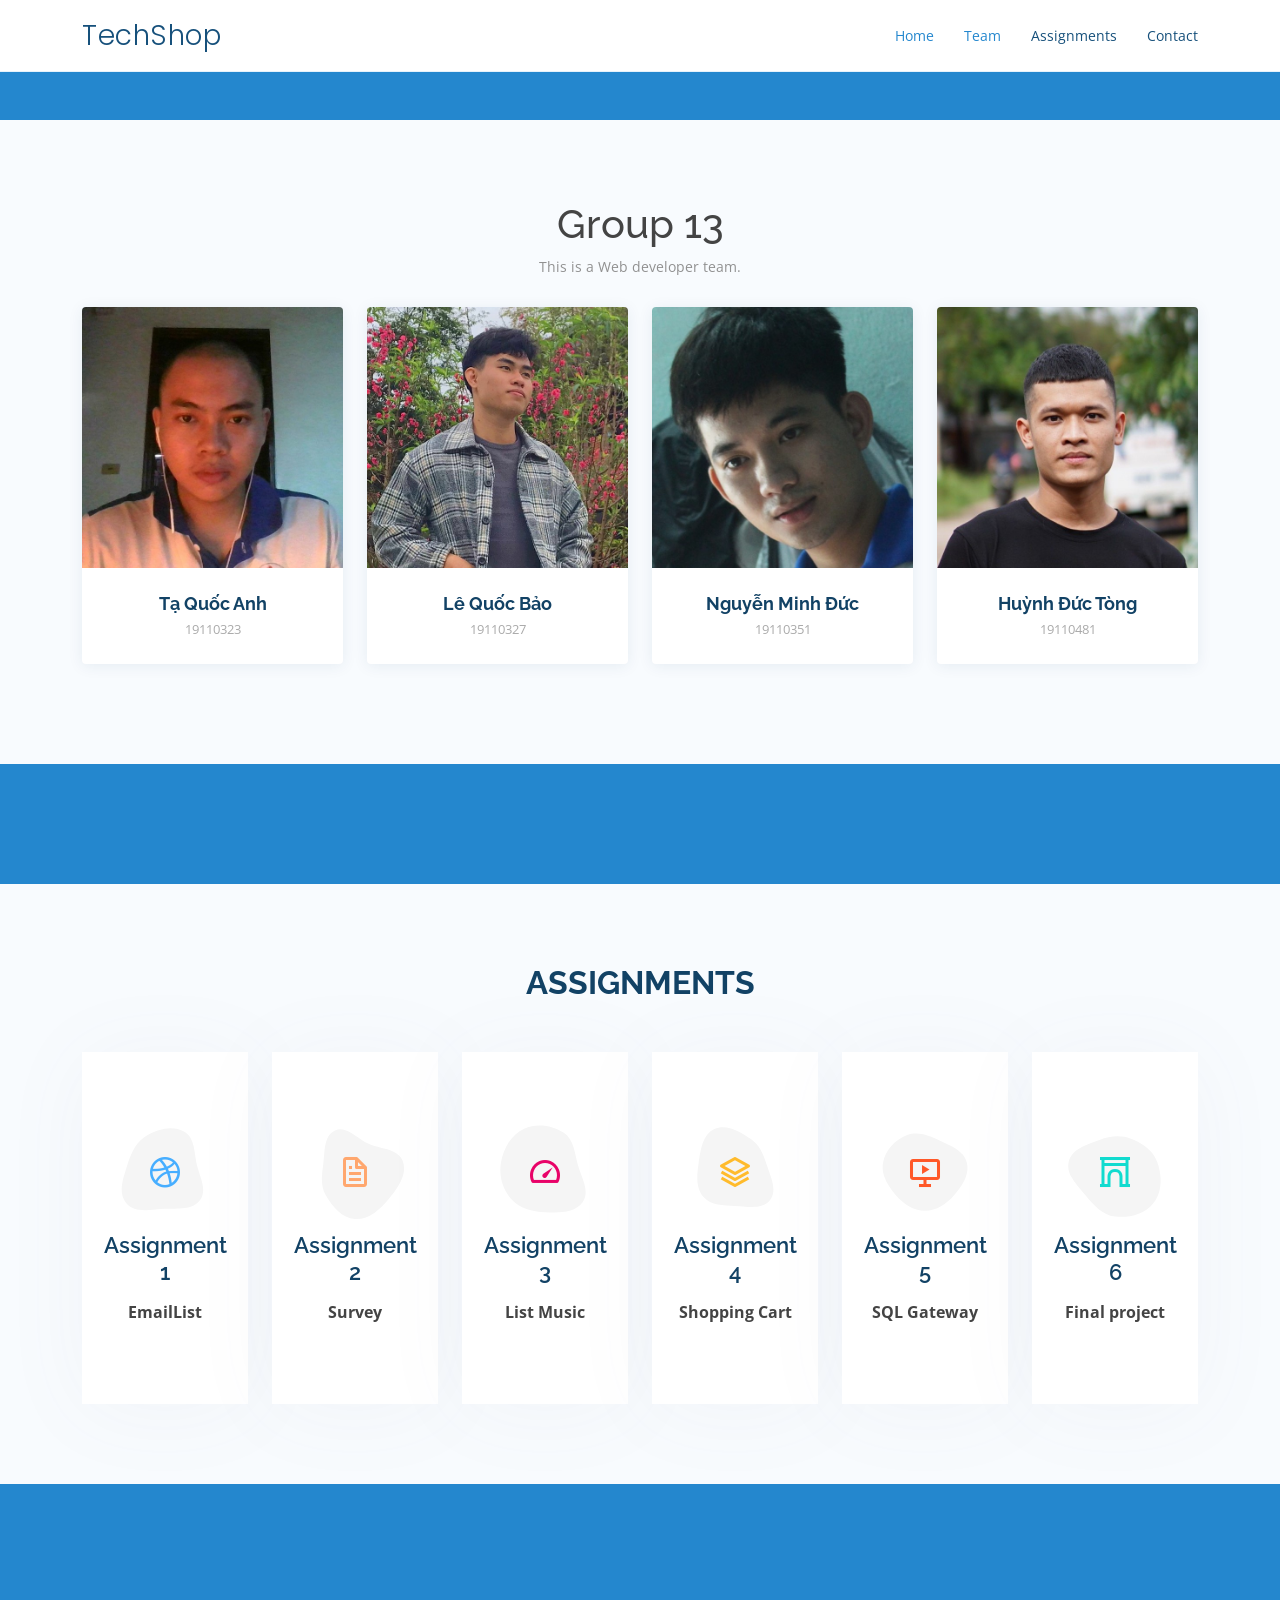
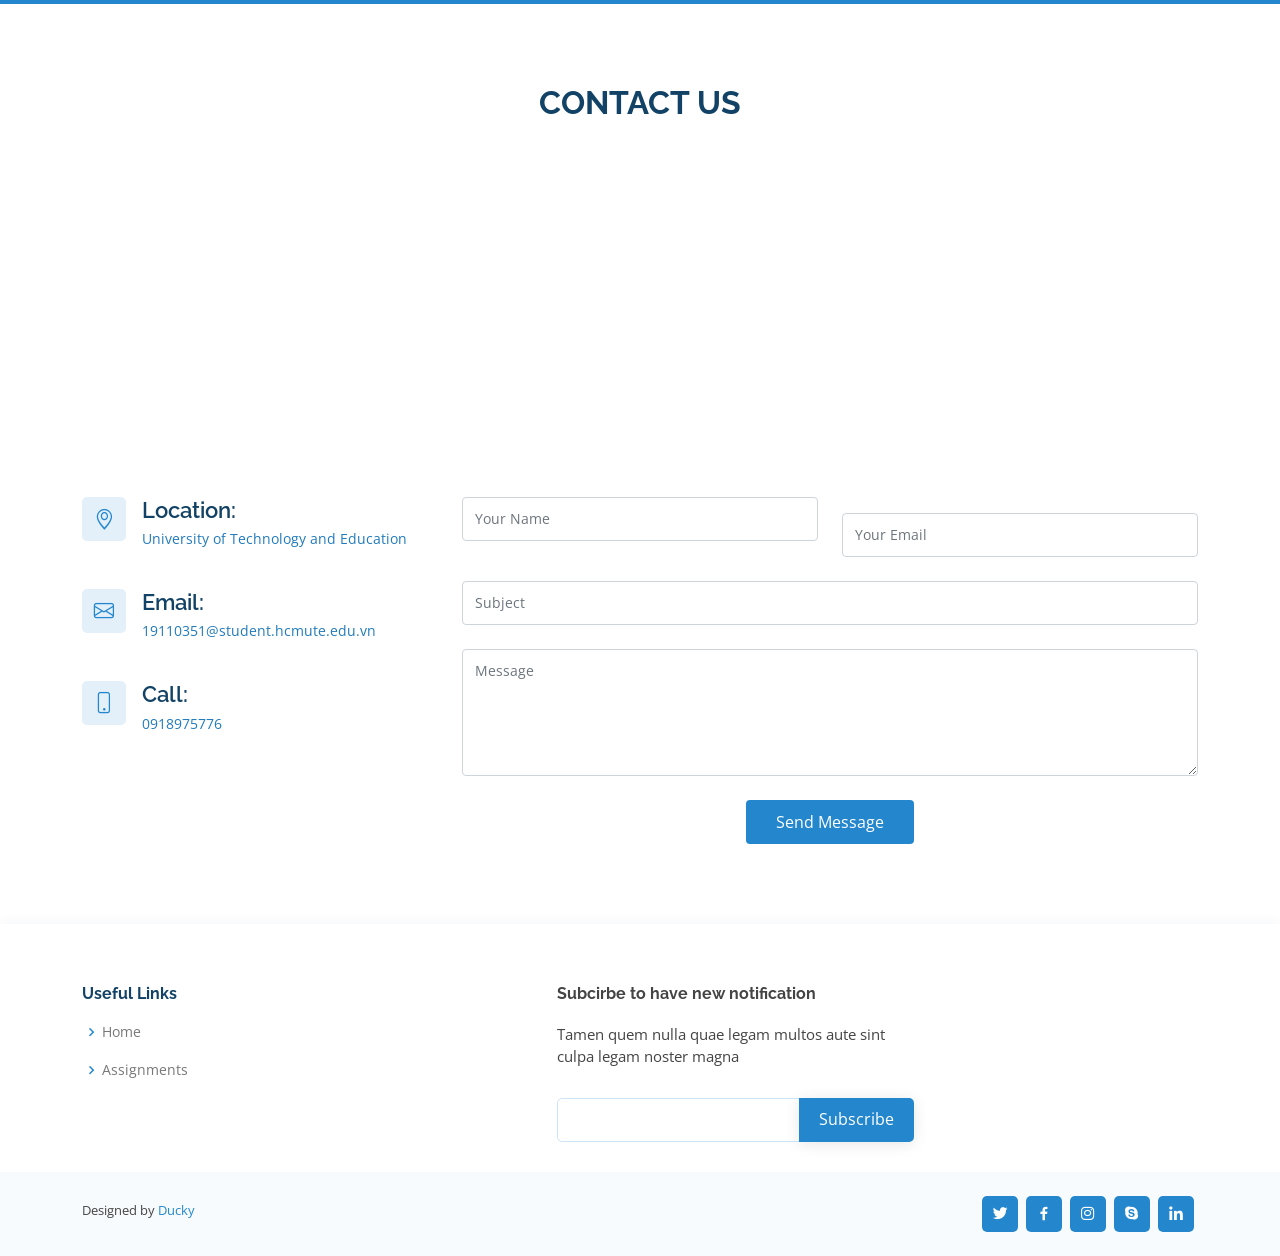
==== commit 3dbbe81b: "commit - edit assignments" ====
--- a/homepage.html
+++ b/homepage.html
@@ -446,18 +446,7 @@
                 <i class="bx bx-slideshow"></i>
               </div>
               <h4><a href="">Assignment 5</a></h4>
-              <nav id="navbar" class="navbar">
-                <ul>
-                  <li class="dropdown"><a href="#"><span>link</span> <i class="bi bi-chevron-down"></i></a>
-                    <ul>
-                      <li><a href="#">Only Servlet</a></li>
-                      <li><a href="#">Only JSP</a></li>
-                      <li><a href="#">MVC</a></li>
-                    </ul>
-                  </li>
-                </ul>
-                <i class="bi bi-list mobile-nav-toggle"></i>
-              </nav>
+                <strong style="text-align: center;">SQL Gateway</strong>
             </div>
           </div>
         
@@ -472,18 +461,7 @@
                 <i class="bx bx-arch"></i>
               </div>
               <h4><a href="">Assignment 6</a></h4>
-              <nav id="navbar" class="navbar">
-                <ul>
-                  <li class="dropdown"><a href="#"><span>link</span> <i class="bi bi-chevron-down"></i></a>
-                    <ul>
-                      <li><a href="#">Only Servlet</a></li>
-                      <li><a href="#">Only JSP</a></li>
-                      <li><a href="#">MVC</a></li>
-                    </ul>
-                  </li>
-                </ul>
-                <i class="bi bi-list mobile-nav-toggle"></i>
-              </nav>
+                <strong style="text-align: center;">Final project</strong>
             </div>
           </div>
         
